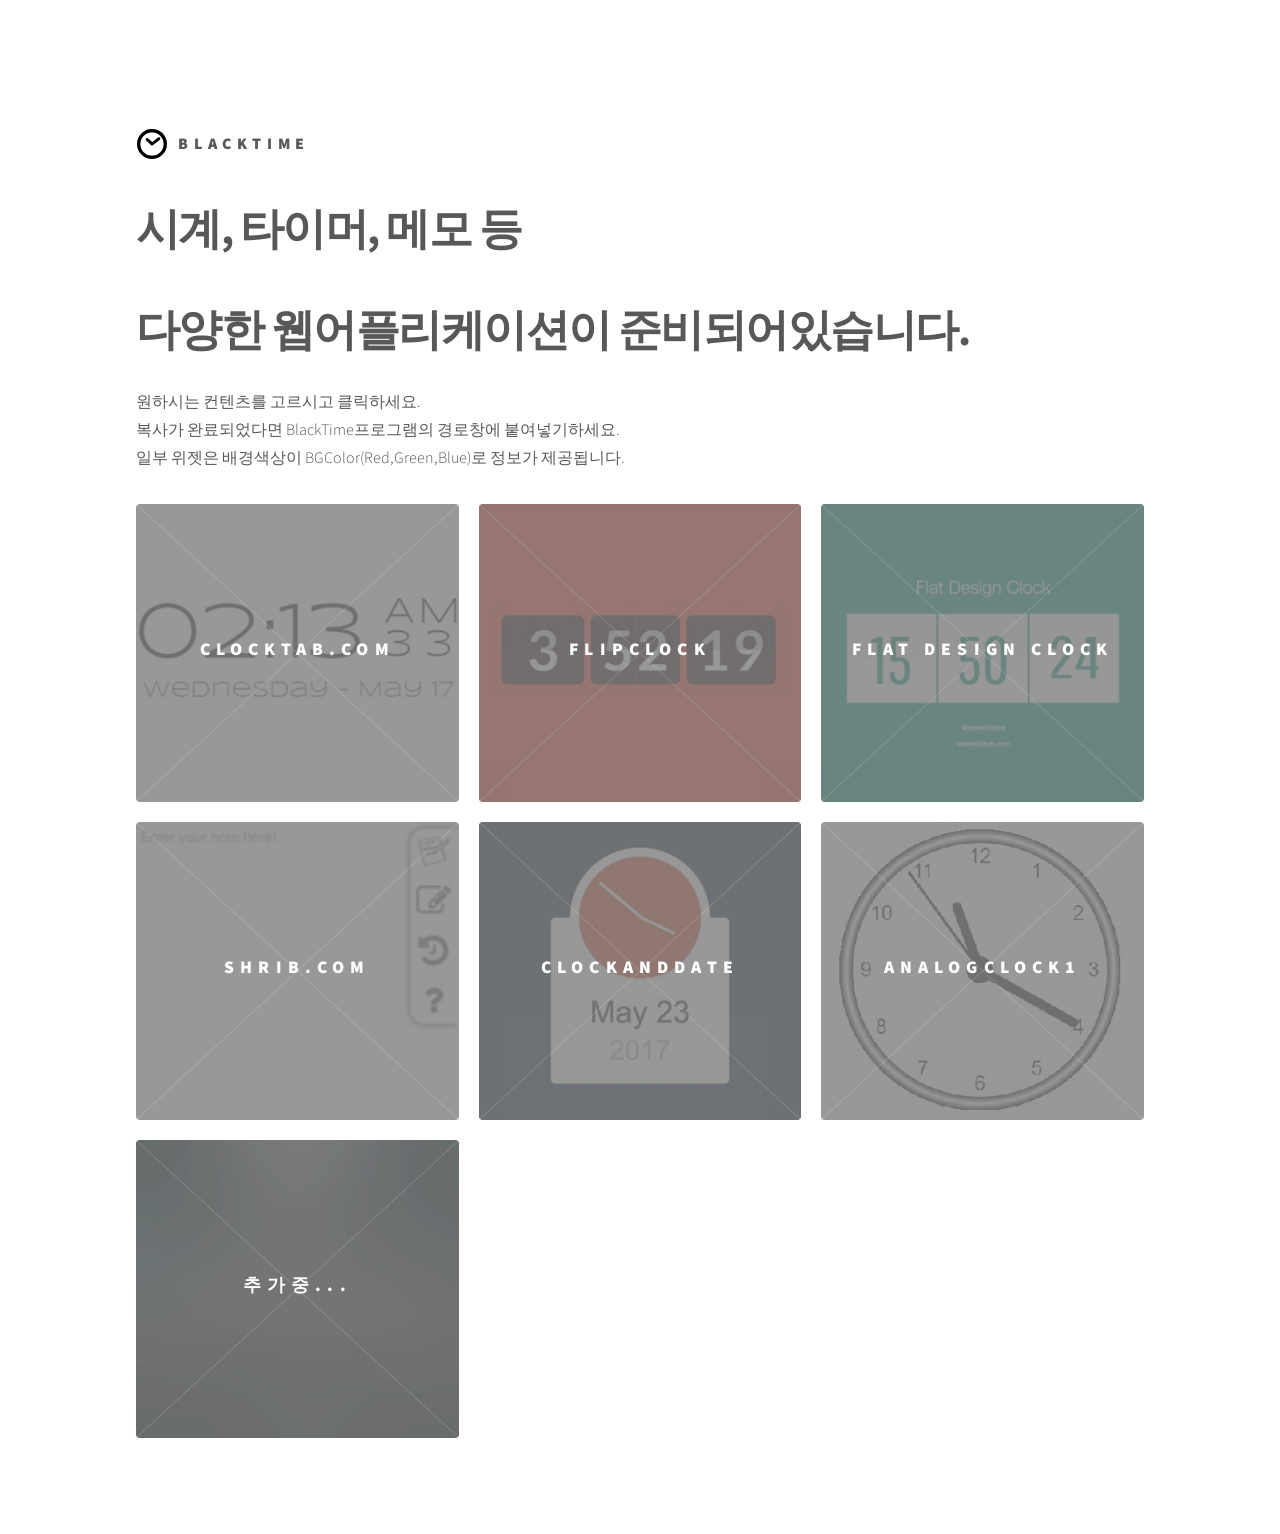
==== WebApps/index.html @ 2d9b59a6 "확장자 오류 수정" ====
﻿<!DOCTYPE HTML>

<!--

	Phantom by HTML5 UP

	html5up.net | @ajlkn

	Free for personal and commercial use under the CCA 3.0 license (html5up.net/license)

-->

<html>

	<head>

		<title>Phantom by HTML5 UP</title>

		<meta charset="utf-8" />
			 <link href="assets/css/toastr.css" rel="stylesheet">

		<meta name="viewport" content="width=device-width, initial-scale=1" />

		<!--[if lte IE 8]><script src="assets/js/ie/html5shiv.js"></script><![endif]-->

		<link rel="stylesheet" href="assets/css/main.css" />

		<!--[if lte IE 9]><link rel="stylesheet" href="assets/css/ie9.css" /><![endif]-->

		<!--[if lte IE 8]><link rel="stylesheet" href="assets/css/ie8.css" /><![endif]-->

	</head>

	<body>

		<!-- Wrapper -->

			<div id="wrapper">



				<!-- Header -->

					<header id="header">

						<div class="inner">



							<!-- Logo -->

								<a href="../index.html" class="logo">

									<span class="symbol"><img src="images/logo.svg" alt="" /></span><span class="title">BlackTime</span>

								</a>

						</div>

					</header>



				<!-- Main -->

					<div id="main">

						<div class="inner">

							<header>

								<h1>시계, 타이머, 메모 등 </h1>
								<h1>다양한 웹어플리케이션이 준비되어있습니다.</h1>

								<p>원하시는 컨텐츠를 고르시고 클릭하세요.<br>복사가 완료되었다면 BlackTime프로그램의 경로창에 붙여넣기하세요.<br>일부 위젯은 배경색상이 BGColor(Red,Green,Blue)로 정보가 제공됩니다.</p>

							</header>

							<section class="tiles">

								<article class="style1" onclick="showshow('http://clocktab.com')">
									<span class="image">
										<img src="images/clocktab.jpg" alt="" />
									</span>
									<a>
										<h2>Clocktab.com</h2>
										<div class="content">
											<p>HTML5로 만들어진 시계입니다.<br>다양한 디자인의 시계가 있습니다.</p>
										</div>
									</a>
								</article>

								<article class="style1" onclick="showshow('http://blacktime-jhpsoft.github.io/WebApps/widgets/flip-clock-with-css-javascript/index.html')">
									<span class="image">
										<img src="images/flip-clock-with-css-javascript.JPG" alt="" />
									</span>
									<a>
										<h2>FlipClock</h2>
										<div class="content">
											<p>FlipClock입니다.<br>BGColor(245,81,64)</p>
										</div>
									</a>
								</article>

								<article class="style1" onclick="showshow('http://blacktime-jhpsoft.github.io/WebApps/widgets/flat-clock/index.html')">
									<span class="image">
										<img src="images/flat-clock.JPG" alt="" />
									</span>
									<a>
										<h2>Flat Design Clock</h2>
										<div class="content">
											<p>FlatDesignClock입니다.<br>BGColor(22,160,134)</p>
										</div>
									</a>
								</article>

								<article class="style1" onclick="showshow('http://shrib.com')">
									<span class="image">
										<img src="images/shrib.jpg" alt="" />
									</span>
									<a>
										<h2>Shrib.com</h2>
										<div class="content">
											<p>메모장입니다.<br>메모를 다른사람과 공유할 수도 있습니다.</p>
										</div>
									</a>
								</article>

								<article class="style1" onclick="showshow('http://blacktime-jhpsoft.github.io/WebApps/widgets/flat-clock-and-date/index.html')">
									<span class="image">
										<img src="images/flat-clock-and-date.JPG" alt="" />
									</span>
									<a>
										<h2>ClockandDate</h2>
										<div class="content">
											<p>ClockandDate입니다.<br>BGColor(45,62,80)</p>
										</div>
									</a>
								</article>

			                    <article class="style1" onclick="showshow('http://blacktime-jhpsoft.github.io/WebApps/widgets/analog1/index.html')">
									<span class="image">
										<img src="images/analog1.jpg" alt="" />
									</span>
									<a>
										<h2>AnalogClock1</h2>
										<div class="content">
											<p>AnalogClock입니다.<br>BGColor(255,0,255)</p>
										</div>
									</a>
								</article>
								
								
								<article class="style1">
									<span class="image">
										<img src="images/pic03.jpg" alt="" />
									</span>
									<a>
										<h2>추가중...</h2>
										<div class="content">
											<p>URL 복사 기능 추가 완료. 사이트 확인 후 추가중입니다.</p>
										</div>
									</a>
								</article>

							</section>

						</div>

					</div>



				<!-- Footer -->

					<footer id="footer" style="display:none;">

						<div class="inner">

							<section>

								<h2>Get in touch</h2>

								<form method="post" action="#">

									<div class="field half first">

										<input type="text" name="name" id="name" placeholder="Name" />

									</div>

									<div class="field half">

										<input type="email" name="email" id="email" placeholder="Email" />

									</div>

									<div class="field">

										<textarea name="message" id="message" placeholder="Message"></textarea>

									</div>

									<ul class="actions">

										<li><input type="submit" value="Send" class="special" /></li>

									</ul>

								</form>

							</section>

							<section>

								<h2>Follow</h2>

								<ul class="icons">

									<li><a href="#" class="icon style2 fa-twitter"><span class="label">Twitter</span></a></li>

									<li><a href="#" class="icon style2 fa-facebook"><span class="label">Facebook</span></a></li>

									<li><a href="#" class="icon style2 fa-instagram"><span class="label">Instagram</span></a></li>

									<li><a href="#" class="icon style2 fa-dribbble"><span class="label">Dribbble</span></a></li>

									<li><a href="#" class="icon style2 fa-github"><span class="label">GitHub</span></a></li>

									<li><a href="#" class="icon style2 fa-500px"><span class="label">500px</span></a></li>

									<li><a href="#" class="icon style2 fa-phone"><span class="label">Phone</span></a></li>

									<li><a href="#" class="icon style2 fa-envelope-o"><span class="label">Email</span></a></li>

								</ul>

							</section>

							<ul class="copyright">

								<li>&copy; Untitled. All rights reserved</li><li>Design: <a href="http://html5up.net">HTML5 UP</a></li>

							</ul>

						</div>

					</footer>



			</div>



		<!-- Scripts -->

			<script src="assets/js/jquery.min.js"></script>

			<script src="assets/js/skel.min.js"></script>

			<script src="assets/js/util.js"></script>

			<!--[if lte IE 8]><script src="assets/js/ie/respond.min.js"></script><![endif]-->

			<script src="assets/js/main.js"></script>
			<script src="assets/js/toastr.js"></script>
			<script src="assets/js/clipboard.min.js"></script>

<script type="text/javascript">

		function showshow(str){ 
		 toastr.options = {
		"closeButton": false,
		"debug": false,
		"newestOnTop": false,
		"progressBar": false,
		"positionClass": "toast-top-right",
		"preventDuplicates": false,
		"onclick": null,
		"showDuration": "300",
		"hideDuration": "1000",
		"timeOut": "5000",
		"extendedTimeOut": "1000",
		"showEasing": "swing",
		"hideEasing": "linear",
		"showMethod": "fadeIn",
		"hideMethod": "fadeOut"
		 };
		if(Clipboard.isSupported())
		{
            new Clipboard('.style1', {
                  text: function() {
                    return str;
                  }
                });
		    toastr.success("BlackTime의 '경로'에 붙여넣기 하세요.", "링크주소 복사완료");
		
		}
		else
		prompt("자동복사를 지원하지 않는 브라우저입니다. Ctrl+C를 눌러 복사하세요.", str);
		 }

</script>
			




	</body>

</html>
---- WebApps/assets/css/main.css ----
@import url(font-awesome.min.css);
@import url("https://fonts.googleapis.com/css?family=Source+Sans+Pro:300,700,900");

/*
	Phantom by HTML5 UP
	html5up.net | @ajlkn
	Free for personal and commercial use under the CCA 3.0 license (html5up.net/license)
*/

/* Reset */

	html, body, div, span, applet, object, iframe, h1, h2, h3, h4, h5, h6, p, blockquote, pre, a, abbr, acronym, address, big, cite, code, del, dfn, em, img, ins, kbd, q, s, samp, small, strike, strong, sub, sup, tt, var, b, u, i, center, dl, dt, dd, ol, ul, li, fieldset, form, label, legend, table, caption, tbody, tfoot, thead, tr, th, td, article, aside, canvas, details, embed, figure, figcaption, footer, header, hgroup, menu, nav, output, ruby, section, summary, time, mark, audio, video {
		margin: 0;
		padding: 0;
		border: 0;
		font-size: 100%;
		font: inherit;
		vertical-align: baseline;
	}

	article, aside, details, figcaption, figure, footer, header, hgroup, menu, nav, section {
		display: block;
	}

	body {
		line-height: 1;
	}

	ol, ul {
		list-style: none;
	}

	blockquote, q {
		quotes: none;
	}

	blockquote:before, blockquote:after, q:before, q:after {
		content: '';
		content: none;
	}

	table {
		border-collapse: collapse;
		border-spacing: 0;
	}

	body {
		-webkit-text-size-adjust: none;
	}

/* Box Model */

	*, *:before, *:after {
		-moz-box-sizing: border-box;
		-webkit-box-sizing: border-box;
		box-sizing: border-box;
	}

/* Grid */

	.row {
		border-bottom: solid 1px transparent;
		-moz-box-sizing: border-box;
		-webkit-box-sizing: border-box;
		box-sizing: border-box;
	}

	.row > * {
		float: left;
		-moz-box-sizing: border-box;
		-webkit-box-sizing: border-box;
		box-sizing: border-box;
	}

	.row:after, .row:before {
		content: '';
		display: block;
		clear: both;
		height: 0;
	}

	.row.uniform > * > :first-child {
		margin-top: 0;
	}

	.row.uniform > * > :last-child {
		margin-bottom: 0;
	}

	.row.\30 \25 > * {
		padding: 0 0 0 0em;
	}

	.row.\30 \25 {
		margin: 0 0 -1px 0em;
	}

	.row.uniform.\30 \25 > * {
		padding: 0em 0 0 0em;
	}

	.row.uniform.\30 \25 {
		margin: 0em 0 -1px 0em;
	}

	.row > * {
		padding: 0 0 0 2em;
	}

	.row {
		margin: 0 0 -1px -2em;
	}

	.row.uniform > * {
		padding: 2em 0 0 2em;
	}

	.row.uniform {
		margin: -2em 0 -1px -2em;
	}

	.row.\32 00\25 > * {
		padding: 0 0 0 4em;
	}

	.row.\32 00\25 {
		margin: 0 0 -1px -4em;
	}

	.row.uniform.\32 00\25 > * {
		padding: 4em 0 0 4em;
	}

	.row.uniform.\32 00\25 {
		margin: -4em 0 -1px -4em;
	}

	.row.\31 50\25 > * {
		padding: 0 0 0 3em;
	}

	.row.\31 50\25 {
		margin: 0 0 -1px -3em;
	}

	.row.uniform.\31 50\25 > * {
		padding: 3em 0 0 3em;
	}

	.row.uniform.\31 50\25 {
		margin: -3em 0 -1px -3em;
	}

	.row.\35 0\25 > * {
		padding: 0 0 0 1em;
	}

	.row.\35 0\25 {
		margin: 0 0 -1px -1em;
	}

	.row.uniform.\35 0\25 > * {
		padding: 1em 0 0 1em;
	}

	.row.uniform.\35 0\25 {
		margin: -1em 0 -1px -1em;
	}

	.row.\32 5\25 > * {
		padding: 0 0 0 0.5em;
	}

	.row.\32 5\25 {
		margin: 0 0 -1px -0.5em;
	}

	.row.uniform.\32 5\25 > * {
		padding: 0.5em 0 0 0.5em;
	}

	.row.uniform.\32 5\25 {
		margin: -0.5em 0 -1px -0.5em;
	}

	.\31 2u, .\31 2u\24 {
		width: 100%;
		clear: none;
		margin-left: 0;
	}

	.\31 1u, .\31 1u\24 {
		width: 91.6666666667%;
		clear: none;
		margin-left: 0;
	}

	.\31 0u, .\31 0u\24 {
		width: 83.3333333333%;
		clear: none;
		margin-left: 0;
	}

	.\39 u, .\39 u\24 {
		width: 75%;
		clear: none;
		margin-left: 0;
	}

	.\38 u, .\38 u\24 {
		width: 66.6666666667%;
		clear: none;
		margin-left: 0;
	}

	.\37 u, .\37 u\24 {
		width: 58.3333333333%;
		clear: none;
		margin-left: 0;
	}

	.\36 u, .\36 u\24 {
		width: 50%;
		clear: none;
		margin-left: 0;
	}

	.\35 u, .\35 u\24 {
		width: 41.6666666667%;
		clear: none;
		margin-left: 0;
	}

	.\34 u, .\34 u\24 {
		width: 33.3333333333%;
		clear: none;
		margin-left: 0;
	}

	.\33 u, .\33 u\24 {
		width: 25%;
		clear: none;
		margin-left: 0;
	}

	.\32 u, .\32 u\24 {
		width: 16.6666666667%;
		clear: none;
		margin-left: 0;
	}

	.\31 u, .\31 u\24 {
		width: 8.3333333333%;
		clear: none;
		margin-left: 0;
	}

	.\31 2u\24 + *,
	.\31 1u\24 + *,
	.\31 0u\24 + *,
	.\39 u\24 + *,
	.\38 u\24 + *,
	.\37 u\24 + *,
	.\36 u\24 + *,
	.\35 u\24 + *,
	.\34 u\24 + *,
	.\33 u\24 + *,
	.\32 u\24 + *,
	.\31 u\24 + * {
		clear: left;
	}

	.\-11u {
		margin-left: 91.66667%;
	}

	.\-10u {
		margin-left: 83.33333%;
	}

	.\-9u {
		margin-left: 75%;
	}

	.\-8u {
		margin-left: 66.66667%;
	}

	.\-7u {
		margin-left: 58.33333%;
	}

	.\-6u {
		margin-left: 50%;
	}

	.\-5u {
		margin-left: 41.66667%;
	}

	.\-4u {
		margin-left: 33.33333%;
	}

	.\-3u {
		margin-left: 25%;
	}

	.\-2u {
		margin-left: 16.66667%;
	}

	.\-1u {
		margin-left: 8.33333%;
	}

	@media screen and (max-width: 1680px) {

		.row > * {
			padding: 0 0 0 2em;
		}

		.row {
			margin: 0 0 -1px -2em;
		}

		.row.uniform > * {
			padding: 2em 0 0 2em;
		}

		.row.uniform {
			margin: -2em 0 -1px -2em;
		}

		.row.\32 00\25 > * {
			padding: 0 0 0 4em;
		}

		.row.\32 00\25 {
			margin: 0 0 -1px -4em;
		}

		.row.uniform.\32 00\25 > * {
			padding: 4em 0 0 4em;
		}

		.row.uniform.\32 00\25 {
			margin: -4em 0 -1px -4em;
		}

		.row.\31 50\25 > * {
			padding: 0 0 0 3em;
		}

		.row.\31 50\25 {
			margin: 0 0 -1px -3em;
		}

		.row.uniform.\31 50\25 > * {
			padding: 3em 0 0 3em;
		}

		.row.uniform.\31 50\25 {
			margin: -3em 0 -1px -3em;
		}

		.row.\35 0\25 > * {
			padding: 0 0 0 1em;
		}

		.row.\35 0\25 {
			margin: 0 0 -1px -1em;
		}

		.row.uniform.\35 0\25 > * {
			padding: 1em 0 0 1em;
		}

		.row.uniform.\35 0\25 {
			margin: -1em 0 -1px -1em;
		}

		.row.\32 5\25 > * {
			padding: 0 0 0 0.5em;
		}

		.row.\32 5\25 {
			margin: 0 0 -1px -0.5em;
		}

		.row.uniform.\32 5\25 > * {
			padding: 0.5em 0 0 0.5em;
		}

		.row.uniform.\32 5\25 {
			margin: -0.5em 0 -1px -0.5em;
		}

		.\31 2u\28xlarge\29, .\31 2u\24\28xlarge\29 {
			width: 100%;
			clear: none;
			margin-left: 0;
		}

		.\31 1u\28xlarge\29, .\31 1u\24\28xlarge\29 {
			width: 91.6666666667%;
			clear: none;
			margin-left: 0;
		}

		.\31 0u\28xlarge\29, .\31 0u\24\28xlarge\29 {
			width: 83.3333333333%;
			clear: none;
			margin-left: 0;
		}

		.\39 u\28xlarge\29, .\39 u\24\28xlarge\29 {
			width: 75%;
			clear: none;
			margin-left: 0;
		}

		.\38 u\28xlarge\29, .\38 u\24\28xlarge\29 {
			width: 66.6666666667%;
			clear: none;
			margin-left: 0;
		}

		.\37 u\28xlarge\29, .\37 u\24\28xlarge\29 {
			width: 58.3333333333%;
			clear: none;
			margin-left: 0;
		}

		.\36 u\28xlarge\29, .\36 u\24\28xlarge\29 {
			width: 50%;
			clear: none;
			margin-left: 0;
		}

		.\35 u\28xlarge\29, .\35 u\24\28xlarge\29 {
			width: 41.6666666667%;
			clear: none;
			margin-left: 0;
		}

		.\34 u\28xlarge\29, .\34 u\24\28xlarge\29 {
			width: 33.3333333333%;
			clear: none;
			margin-left: 0;
		}

		.\33 u\28xlarge\29, .\33 u\24\28xlarge\29 {
			width: 25%;
			clear: none;
			margin-left: 0;
		}

		.\32 u\28xlarge\29, .\32 u\24\28xlarge\29 {
			width: 16.6666666667%;
			clear: none;
			margin-left: 0;
		}

		.\31 u\28xlarge\29, .\31 u\24\28xlarge\29 {
			width: 8.3333333333%;
			clear: none;
			margin-left: 0;
		}

		.\31 2u\24\28xlarge\29 + *,
		.\31 1u\24\28xlarge\29 + *,
		.\31 0u\24\28xlarge\29 + *,
		.\39 u\24\28xlarge\29 + *,
		.\38 u\24\28xlarge\29 + *,
		.\37 u\24\28xlarge\29 + *,
		.\36 u\24\28xlarge\29 + *,
		.\35 u\24\28xlarge\29 + *,
		.\34 u\24\28xlarge\29 + *,
		.\33 u\24\28xlarge\29 + *,
		.\32 u\24\28xlarge\29 + *,
		.\31 u\24\28xlarge\29 + * {
			clear: left;
		}

		.\-11u\28xlarge\29 {
			margin-left: 91.66667%;
		}

		.\-10u\28xlarge\29 {
			margin-left: 83.33333%;
		}

		.\-9u\28xlarge\29 {
			margin-left: 75%;
		}

		.\-8u\28xlarge\29 {
			margin-left: 66.66667%;
		}

		.\-7u\28xlarge\29 {
			margin-left: 58.33333%;
		}

		.\-6u\28xlarge\29 {
			margin-left: 50%;
		}

		.\-5u\28xlarge\29 {
			margin-left: 41.66667%;
		}

		.\-4u\28xlarge\29 {
			margin-left: 33.33333%;
		}

		.\-3u\28xlarge\29 {
			margin-left: 25%;
		}

		.\-2u\28xlarge\29 {
			margin-left: 16.66667%;
		}

		.\-1u\28xlarge\29 {
			margin-left: 8.33333%;
		}

	}

	@media screen and (max-width: 1280px) {

		.row > * {
			padding: 0 0 0 2em;
		}

		.row {
			margin: 0 0 -1px -2em;
		}

		.row.uniform > * {
			padding: 2em 0 0 2em;
		}

		.row.uniform {
			margin: -2em 0 -1px -2em;
		}

		.row.\32 00\25 > * {
			padding: 0 0 0 4em;
		}

		.row.\32 00\25 {
			margin: 0 0 -1px -4em;
		}

		.row.uniform.\32 00\25 > * {
			padding: 4em 0 0 4em;
		}

		.row.uniform.\32 00\25 {
			margin: -4em 0 -1px -4em;
		}

		.row.\31 50\25 > * {
			padding: 0 0 0 3em;
		}

		.row.\31 50\25 {
			margin: 0 0 -1px -3em;
		}

		.row.uniform.\31 50\25 > * {
			padding: 3em 0 0 3em;
		}

		.row.uniform.\31 50\25 {
			margin: -3em 0 -1px -3em;
		}

		.row.\35 0\25 > * {
			padding: 0 0 0 1em;
		}

		.row.\35 0\25 {
			margin: 0 0 -1px -1em;
		}

		.row.uniform.\35 0\25 > * {
			padding: 1em 0 0 1em;
		}

		.row.uniform.\35 0\25 {
			margin: -1em 0 -1px -1em;
		}

		.row.\32 5\25 > * {
			padding: 0 0 0 0.5em;
		}

		.row.\32 5\25 {
			margin: 0 0 -1px -0.5em;
		}

		.row.uniform.\32 5\25 > * {
			padding: 0.5em 0 0 0.5em;
		}

		.row.uniform.\32 5\25 {
			margin: -0.5em 0 -1px -0.5em;
		}

		.\31 2u\28large\29, .\31 2u\24\28large\29 {
			width: 100%;
			clear: none;
			margin-left: 0;
		}

		.\31 1u\28large\29, .\31 1u\24\28large\29 {
			width: 91.6666666667%;
			clear: none;
			margin-left: 0;
		}

		.\31 0u\28large\29, .\31 0u\24\28large\29 {
			width: 83.3333333333%;
			clear: none;
			margin-left: 0;
		}

		.\39 u\28large\29, .\39 u\24\28large\29 {
			width: 75%;
			clear: none;
			margin-left: 0;
		}

		.\38 u\28large\29, .\38 u\24\28large\29 {
			width: 66.6666666667%;
			clear: none;
			margin-left: 0;
		}

		.\37 u\28large\29, .\37 u\24\28large\29 {
			width: 58.3333333333%;
			clear: none;
			margin-left: 0;
		}

		.\36 u\28large\29, .\36 u\24\28large\29 {
			width: 50%;
			clear: none;
			margin-left: 0;
		}

		.\35 u\28large\29, .\35 u\24\28large\29 {
			width: 41.6666666667%;
			clear: none;
			margin-left: 0;
		}

		.\34 u\28large\29, .\34 u\24\28large\29 {
			width: 33.3333333333%;
			clear: none;
			margin-left: 0;
		}

		.\33 u\28large\29, .\33 u\24\28large\29 {
			width: 25%;
			clear: none;
			margin-left: 0;
		}

		.\32 u\28large\29, .\32 u\24\28large\29 {
			width: 16.6666666667%;
			clear: none;
			margin-left: 0;
		}

		.\31 u\28large\29, .\31 u\24\28large\29 {
			width: 8.3333333333%;
			clear: none;
			margin-left: 0;
		}

		.\31 2u\24\28large\29 + *,
		.\31 1u\24\28large\29 + *,
		.\31 0u\24\28large\29 + *,
		.\39 u\24\28large\29 + *,
		.\38 u\24\28large\29 + *,
		.\37 u\24\28large\29 + *,
		.\36 u\24\28large\29 + *,
		.\35 u\24\28large\29 + *,
		.\34 u\24\28large\29 + *,
		.\33 u\24\28large\29 + *,
		.\32 u\24\28large\29 + *,
		.\31 u\24\28large\29 + * {
			clear: left;
		}

		.\-11u\28large\29 {
			margin-left: 91.66667%;
		}

		.\-10u\28large\29 {
			margin-left: 83.33333%;
		}

		.\-9u\28large\29 {
			margin-left: 75%;
		}

		.\-8u\28large\29 {
			margin-left: 66.66667%;
		}

		.\-7u\28large\29 {
			margin-left: 58.33333%;
		}

		.\-6u\28large\29 {
			margin-left: 50%;
		}

		.\-5u\28large\29 {
			margin-left: 41.66667%;
		}

		.\-4u\28large\29 {
			margin-left: 33.33333%;
		}

		.\-3u\28large\29 {
			margin-left: 25%;
		}

		.\-2u\28large\29 {
			margin-left: 16.66667%;
		}

		.\-1u\28large\29 {
			margin-left: 8.33333%;
		}

	}

	@media screen and (max-width: 980px) {

		.row > * {
			padding: 0 0 0 1.5em;
		}

		.row {
			margin: 0 0 -1px -1.5em;
		}

		.row.uniform > * {
			padding: 1.5em 0 0 1.5em;
		}

		.row.uniform {
			margin: -1.5em 0 -1px -1.5em;
		}

		.row.\32 00\25 > * {
			padding: 0 0 0 3em;
		}

		.row.\32 00\25 {
			margin: 0 0 -1px -3em;
		}

		.row.uniform.\32 00\25 > * {
			padding: 3em 0 0 3em;
		}

		.row.uniform.\32 00\25 {
			margin: -3em 0 -1px -3em;
		}

		.row.\31 50\25 > * {
			padding: 0 0 0 2.25em;
		}

		.row.\31 50\25 {
			margin: 0 0 -1px -2.25em;
		}

		.row.uniform.\31 50\25 > * {
			padding: 2.25em 0 0 2.25em;
		}

		.row.uniform.\31 50\25 {
			margin: -2.25em 0 -1px -2.25em;
		}

		.row.\35 0\25 > * {
			padding: 0 0 0 0.75em;
		}

		.row.\35 0\25 {
			margin: 0 0 -1px -0.75em;
		}

		.row.uniform.\35 0\25 > * {
			padding: 0.75em 0 0 0.75em;
		}

		.row.uniform.\35 0\25 {
			margin: -0.75em 0 -1px -0.75em;
		}

		.row.\32 5\25 > * {
			padding: 0 0 0 0.375em;
		}

		.row.\32 5\25 {
			margin: 0 0 -1px -0.375em;
		}

		.row.uniform.\32 5\25 > * {
			padding: 0.375em 0 0 0.375em;
		}

		.row.uniform.\32 5\25 {
			margin: -0.375em 0 -1px -0.375em;
		}

		.\31 2u\28medium\29, .\31 2u\24\28medium\29 {
			width: 100%;
			clear: none;
			margin-left: 0;
		}

		.\31 1u\28medium\29, .\31 1u\24\28medium\29 {
			width: 91.6666666667%;
			clear: none;
			margin-left: 0;
		}

		.\31 0u\28medium\29, .\31 0u\24\28medium\29 {
			width: 83.3333333333%;
			clear: none;
			margin-left: 0;
		}

		.\39 u\28medium\29, .\39 u\24\28medium\29 {
			width: 75%;
			clear: none;
			margin-left: 0;
		}

		.\38 u\28medium\29, .\38 u\24\28medium\29 {
			width: 66.6666666667%;
			clear: none;
			margin-left: 0;
		}

		.\37 u\28medium\29, .\37 u\24\28medium\29 {
			width: 58.3333333333%;
			clear: none;
			margin-left: 0;
		}

		.\36 u\28medium\29, .\36 u\24\28medium\29 {
			width: 50%;
			clear: none;
			margin-left: 0;
		}

		.\35 u\28medium\29, .\35 u\24\28medium\29 {
			width: 41.6666666667%;
			clear: none;
			margin-left: 0;
		}

		.\34 u\28medium\29, .\34 u\24\28medium\29 {
			width: 33.3333333333%;
			clear: none;
			margin-left: 0;
		}

		.\33 u\28medium\29, .\33 u\24\28medium\29 {
			width: 25%;
			clear: none;
			margin-left: 0;
		}

		.\32 u\28medium\29, .\32 u\24\28medium\29 {
			width: 16.6666666667%;
			clear: none;
			margin-left: 0;
		}

		.\31 u\28medium\29, .\31 u\24\28medium\29 {
			width: 8.3333333333%;
			clear: none;
			margin-left: 0;
		}

		.\31 2u\24\28medium\29 + *,
		.\31 1u\24\28medium\29 + *,
		.\31 0u\24\28medium\29 + *,
		.\39 u\24\28medium\29 + *,
		.\38 u\24\28medium\29 + *,
		.\37 u\24\28medium\29 + *,
		.\36 u\24\28medium\29 + *,
		.\35 u\24\28medium\29 + *,
		.\34 u\24\28medium\29 + *,
		.\33 u\24\28medium\29 + *,
		.\32 u\24\28medium\29 + *,
		.\31 u\24\28medium\29 + * {
			clear: left;
		}

		.\-11u\28medium\29 {
			margin-left: 91.66667%;
		}

		.\-10u\28medium\29 {
			margin-left: 83.33333%;
		}

		.\-9u\28medium\29 {
			margin-left: 75%;
		}

		.\-8u\28medium\29 {
			margin-left: 66.66667%;
		}

		.\-7u\28medium\29 {
			margin-left: 58.33333%;
		}

		.\-6u\28medium\29 {
			margin-left: 50%;
		}

		.\-5u\28medium\29 {
			margin-left: 41.66667%;
		}

		.\-4u\28medium\29 {
			margin-left: 33.33333%;
		}

		.\-3u\28medium\29 {
			margin-left: 25%;
		}

		.\-2u\28medium\29 {
			margin-left: 16.66667%;
		}

		.\-1u\28medium\29 {
			margin-left: 8.33333%;
		}

	}

	@media screen and (max-width: 736px) {

		.row > * {
			padding: 0 0 0 1em;
		}

		.row {
			margin: 0 0 -1px -1em;
		}

		.row.uniform > * {
			padding: 1em 0 0 1em;
		}

		.row.uniform {
			margin: -1em 0 -1px -1em;
		}

		.row.\32 00\25 > * {
			padding: 0 0 0 2em;
		}

		.row.\32 00\25 {
			margin: 0 0 -1px -2em;
		}

		.row.uniform.\32 00\25 > * {
			padding: 2em 0 0 2em;
		}

		.row.uniform.\32 00\25 {
			margin: -2em 0 -1px -2em;
		}

		.row.\31 50\25 > * {
			padding: 0 0 0 1.5em;
		}

		.row.\31 50\25 {
			margin: 0 0 -1px -1.5em;
		}

		.row.uniform.\31 50\25 > * {
			padding: 1.5em 0 0 1.5em;
		}

		.row.uniform.\31 50\25 {
			margin: -1.5em 0 -1px -1.5em;
		}

		.row.\35 0\25 > * {
			padding: 0 0 0 0.5em;
		}

		.row.\35 0\25 {
			margin: 0 0 -1px -0.5em;
		}

		.row.uniform.\35 0\25 > * {
			padding: 0.5em 0 0 0.5em;
		}

		.row.uniform.\35 0\25 {
			margin: -0.5em 0 -1px -0.5em;
		}

		.row.\32 5\25 > * {
			padding: 0 0 0 0.25em;
		}

		.row.\32 5\25 {
			margin: 0 0 -1px -0.25em;
		}

		.row.uniform.\32 5\25 > * {
			padding: 0.25em 0 0 0.25em;
		}

		.row.uniform.\32 5\25 {
			margin: -0.25em 0 -1px -0.25em;
		}

		.\31 2u\28small\29, .\31 2u\24\28small\29 {
			width: 100%;
			clear: none;
			margin-left: 0;
		}

		.\31 1u\28small\29, .\31 1u\24\28small\29 {
			width: 91.6666666667%;
			clear: none;
			margin-left: 0;
		}

		.\31 0u\28small\29, .\31 0u\24\28small\29 {
			width: 83.3333333333%;
			clear: none;
			margin-left: 0;
		}

		.\39 u\28small\29, .\39 u\24\28small\29 {
			width: 75%;
			clear: none;
			margin-left: 0;
		}

		.\38 u\28small\29, .\38 u\24\28small\29 {
			width: 66.6666666667%;
			clear: none;
			margin-left: 0;
		}

		.\37 u\28small\29, .\37 u\24\28small\29 {
			width: 58.3333333333%;
			clear: none;
			margin-left: 0;
		}

		.\36 u\28small\29, .\36 u\24\28small\29 {
			width: 50%;
			clear: none;
			margin-left: 0;
		}

		.\35 u\28small\29, .\35 u\24\28small\29 {
			width: 41.6666666667%;
			clear: none;
			margin-left: 0;
		}

		.\34 u\28small\29, .\34 u\24\28small\29 {
			width: 33.3333333333%;
			clear: none;
			margin-left: 0;
		}

		.\33 u\28small\29, .\33 u\24\28small\29 {
			width: 25%;
			clear: none;
			margin-left: 0;
		}

		.\32 u\28small\29, .\32 u\24\28small\29 {
			width: 16.6666666667%;
			clear: none;
			margin-left: 0;
		}

		.\31 u\28small\29, .\31 u\24\28small\29 {
			width: 8.3333333333%;
			clear: none;
			margin-left: 0;
		}

		.\31 2u\24\28small\29 + *,
		.\31 1u\24\28small\29 + *,
		.\31 0u\24\28small\29 + *,
		.\39 u\24\28small\29 + *,
		.\38 u\24\28small\29 + *,
		.\37 u\24\28small\29 + *,
		.\36 u\24\28small\29 + *,
		.\35 u\24\28small\29 + *,
		.\34 u\24\28small\29 + *,
		.\33 u\24\28small\29 + *,
		.\32 u\24\28small\29 + *,
		.\31 u\24\28small\29 + * {
			clear: left;
		}

		.\-11u\28small\29 {
			margin-left: 91.66667%;
		}

		.\-10u\28small\29 {
			margin-left: 83.33333%;
		}

		.\-9u\28small\29 {
			margin-left: 75%;
		}

		.\-8u\28small\29 {
			margin-left: 66.66667%;
		}

		.\-7u\28small\29 {
			margin-left: 58.33333%;
		}

		.\-6u\28small\29 {
			margin-left: 50%;
		}

		.\-5u\28small\29 {
			margin-left: 41.66667%;
		}

		.\-4u\28small\29 {
			margin-left: 33.33333%;
		}

		.\-3u\28small\29 {
			margin-left: 25%;
		}

		.\-2u\28small\29 {
			margin-left: 16.66667%;
		}

		.\-1u\28small\29 {
			margin-left: 8.33333%;
		}

	}

	@media screen and (max-width: 480px) {

		.row > * {
			padding: 0 0 0 1em;
		}

		.row {
			margin: 0 0 -1px -1em;
		}

		.row.uniform > * {
			padding: 1em 0 0 1em;
		}

		.row.uniform {
			margin: -1em 0 -1px -1em;
		}

		.row.\32 00\25 > * {
			padding: 0 0 0 2em;
		}

		.row.\32 00\25 {
			margin: 0 0 -1px -2em;
		}

		.row.uniform.\32 00\25 > * {
			padding: 2em 0 0 2em;
		}

		.row.uniform.\32 00\25 {
			margin: -2em 0 -1px -2em;
		}

		.row.\31 50\25 > * {
			padding: 0 0 0 1.5em;
		}

		.row.\31 50\25 {
			margin: 0 0 -1px -1.5em;
		}

		.row.uniform.\31 50\25 > * {
			padding: 1.5em 0 0 1.5em;
		}

		.row.uniform.\31 50\25 {
			margin: -1.5em 0 -1px -1.5em;
		}

		.row.\35 0\25 > * {
			padding: 0 0 0 0.5em;
		}

		.row.\35 0\25 {
			margin: 0 0 -1px -0.5em;
		}

		.row.uniform.\35 0\25 > * {
			padding: 0.5em 0 0 0.5em;
		}

		.row.uniform.\35 0\25 {
			margin: -0.5em 0 -1px -0.5em;
		}

		.row.\32 5\25 > * {
			padding: 0 0 0 0.25em;
		}

		.row.\32 5\25 {
			margin: 0 0 -1px -0.25em;
		}

		.row.uniform.\32 5\25 > * {
			padding: 0.25em 0 0 0.25em;
		}

		.row.uniform.\32 5\25 {
			margin: -0.25em 0 -1px -0.25em;
		}

		.\31 2u\28xsmall\29, .\31 2u\24\28xsmall\29 {
			width: 100%;
			clear: none;
			margin-left: 0;
		}

		.\31 1u\28xsmall\29, .\31 1u\24\28xsmall\29 {
			width: 91.6666666667%;
			clear: none;
			margin-left: 0;
		}

		.\31 0u\28xsmall\29, .\31 0u\24\28xsmall\29 {
			width: 83.3333333333%;
			clear: none;
			margin-left: 0;
		}

		.\39 u\28xsmall\29, .\39 u\24\28xsmall\29 {
			width: 75%;
			clear: none;
			margin-left: 0;
		}

		.\38 u\28xsmall\29, .\38 u\24\28xsmall\29 {
			width: 66.6666666667%;
			clear: none;
			margin-left: 0;
		}

		.\37 u\28xsmall\29, .\37 u\24\28xsmall\29 {
			width: 58.3333333333%;
			clear: none;
			margin-left: 0;
		}

		.\36 u\28xsmall\29, .\36 u\24\28xsmall\29 {
			width: 50%;
			clear: none;
			margin-left: 0;
		}

		.\35 u\28xsmall\29, .\35 u\24\28xsmall\29 {
			width: 41.6666666667%;
			clear: none;
			margin-left: 0;
		}

		.\34 u\28xsmall\29, .\34 u\24\28xsmall\29 {
			width: 33.3333333333%;
			clear: none;
			margin-left: 0;
		}

		.\33 u\28xsmall\29, .\33 u\24\28xsmall\29 {
			width: 25%;
			clear: none;
			margin-left: 0;
		}

		.\32 u\28xsmall\29, .\32 u\24\28xsmall\29 {
			width: 16.6666666667%;
			clear: none;
			margin-left: 0;
		}

		.\31 u\28xsmall\29, .\31 u\24\28xsmall\29 {
			width: 8.3333333333%;
			clear: none;
			margin-left: 0;
		}

		.\31 2u\24\28xsmall\29 + *,
		.\31 1u\24\28xsmall\29 + *,
		.\31 0u\24\28xsmall\29 + *,
		.\39 u\24\28xsmall\29 + *,
		.\38 u\24\28xsmall\29 + *,
		.\37 u\24\28xsmall\29 + *,
		.\36 u\24\28xsmall\29 + *,
		.\35 u\24\28xsmall\29 + *,
		.\34 u\24\28xsmall\29 + *,
		.\33 u\24\28xsmall\29 + *,
		.\32 u\24\28xsmall\29 + *,
		.\31 u\24\28xsmall\29 + * {
			clear: left;
		}

		.\-11u\28xsmall\29 {
			margin-left: 91.66667%;
		}

		.\-10u\28xsmall\29 {
			margin-left: 83.33333%;
		}

		.\-9u\28xsmall\29 {
			margin-left: 75%;
		}

		.\-8u\28xsmall\29 {
			margin-left: 66.66667%;
		}

		.\-7u\28xsmall\29 {
			margin-left: 58.33333%;
		}

		.\-6u\28xsmall\29 {
			margin-left: 50%;
		}

		.\-5u\28xsmall\29 {
			margin-left: 41.66667%;
		}

		.\-4u\28xsmall\29 {
			margin-left: 33.33333%;
		}

		.\-3u\28xsmall\29 {
			margin-left: 25%;
		}

		.\-2u\28xsmall\29 {
			margin-left: 16.66667%;
		}

		.\-1u\28xsmall\29 {
			margin-left: 8.33333%;
		}

	}

	@media screen and (max-width: 360px) {

		.row > * {
			padding: 0 0 0 1em;
		}

		.row {
			margin: 0 0 -1px -1em;
		}

		.row.uniform > * {
			padding: 1em 0 0 1em;
		}

		.row.uniform {
			margin: -1em 0 -1px -1em;
		}

		.row.\32 00\25 > * {
			padding: 0 0 0 2em;
		}

		.row.\32 00\25 {
			margin: 0 0 -1px -2em;
		}

		.row.uniform.\32 00\25 > * {
			padding: 2em 0 0 2em;
		}

		.row.uniform.\32 00\25 {
			margin: -2em 0 -1px -2em;
		}

		.row.\31 50\25 > * {
			padding: 0 0 0 1.5em;
		}

		.row.\31 50\25 {
			margin: 0 0 -1px -1.5em;
		}

		.row.uniform.\31 50\25 > * {
			padding: 1.5em 0 0 1.5em;
		}

		.row.uniform.\31 50\25 {
			margin: -1.5em 0 -1px -1.5em;
		}

		.row.\35 0\25 > * {
			padding: 0 0 0 0.5em;
		}

		.row.\35 0\25 {
			margin: 0 0 -1px -0.5em;
		}

		.row.uniform.\35 0\25 > * {
			padding: 0.5em 0 0 0.5em;
		}

		.row.uniform.\35 0\25 {
			margin: -0.5em 0 -1px -0.5em;
		}

		.row.\32 5\25 > * {
			padding: 0 0 0 0.25em;
		}

		.row.\32 5\25 {
			margin: 0 0 -1px -0.25em;
		}

		.row.uniform.\32 5\25 > * {
			padding: 0.25em 0 0 0.25em;
		}

		.row.uniform.\32 5\25 {
			margin: -0.25em 0 -1px -0.25em;
		}

		.\31 2u\28xxsmall\29, .\31 2u\24\28xxsmall\29 {
			width: 100%;
			clear: none;
			margin-left: 0;
		}

		.\31 1u\28xxsmall\29, .\31 1u\24\28xxsmall\29 {
			width: 91.6666666667%;
			clear: none;
			margin-left: 0;
		}

		.\31 0u\28xxsmall\29, .\31 0u\24\28xxsmall\29 {
			width: 83.3333333333%;
			clear: none;
			margin-left: 0;
		}

		.\39 u\28xxsmall\29, .\39 u\24\28xxsmall\29 {
			width: 75%;
			clear: none;
			margin-left: 0;
		}

		.\38 u\28xxsmall\29, .\38 u\24\28xxsmall\29 {
			width: 66.6666666667%;
			clear: none;
			margin-left: 0;
		}

		.\37 u\28xxsmall\29, .\37 u\24\28xxsmall\29 {
			width: 58.3333333333%;
			clear: none;
			margin-left: 0;
		}

		.\36 u\28xxsmall\29, .\36 u\24\28xxsmall\29 {
			width: 50%;
			clear: none;
			margin-left: 0;
		}

		.\35 u\28xxsmall\29, .\35 u\24\28xxsmall\29 {
			width: 41.6666666667%;
			clear: none;
			margin-left: 0;
		}

		.\34 u\28xxsmall\29, .\34 u\24\28xxsmall\29 {
			width: 33.3333333333%;
			clear: none;
			margin-left: 0;
		}

		.\33 u\28xxsmall\29, .\33 u\24\28xxsmall\29 {
			width: 25%;
			clear: none;
			margin-left: 0;
		}

		.\32 u\28xxsmall\29, .\32 u\24\28xxsmall\29 {
			width: 16.6666666667%;
			clear: none;
			margin-left: 0;
		}

		.\31 u\28xxsmall\29, .\31 u\24\28xxsmall\29 {
			width: 8.3333333333%;
			clear: none;
			margin-left: 0;
		}

		.\31 2u\24\28xxsmall\29 + *,
		.\31 1u\24\28xxsmall\29 + *,
		.\31 0u\24\28xxsmall\29 + *,
		.\39 u\24\28xxsmall\29 + *,
		.\38 u\24\28xxsmall\29 + *,
		.\37 u\24\28xxsmall\29 + *,
		.\36 u\24\28xxsmall\29 + *,
		.\35 u\24\28xxsmall\29 + *,
		.\34 u\24\28xxsmall\29 + *,
		.\33 u\24\28xxsmall\29 + *,
		.\32 u\24\28xxsmall\29 + *,
		.\31 u\24\28xxsmall\29 + * {
			clear: left;
		}

		.\-11u\28xxsmall\29 {
			margin-left: 91.66667%;
		}

		.\-10u\28xxsmall\29 {
			margin-left: 83.33333%;
		}

		.\-9u\28xxsmall\29 {
			margin-left: 75%;
		}

		.\-8u\28xxsmall\29 {
			margin-left: 66.66667%;
		}

		.\-7u\28xxsmall\29 {
			margin-left: 58.33333%;
		}

		.\-6u\28xxsmall\29 {
			margin-left: 50%;
		}

		.\-5u\28xxsmall\29 {
			margin-left: 41.66667%;
		}

		.\-4u\28xxsmall\29 {
			margin-left: 33.33333%;
		}

		.\-3u\28xxsmall\29 {
			margin-left: 25%;
		}

		.\-2u\28xxsmall\29 {
			margin-left: 16.66667%;
		}

		.\-1u\28xxsmall\29 {
			margin-left: 8.33333%;
		}

	}

/* Basic */

	@-ms-viewport {
		width: device-width;
	}

	body {
		-ms-overflow-style: scrollbar;
	}

	@media screen and (max-width: 480px) {

		html, body {
			min-width: 320px;
		}

	}

	body {
		background: #ffffff;
	}

		body.is-loading *, body.is-loading *:before, body.is-loading *:after {
			-moz-animation: none !important;
			-webkit-animation: none !important;
			-ms-animation: none !important;
			animation: none !important;
			-moz-transition: none !important;
			-webkit-transition: none !important;
			-ms-transition: none !important;
			transition: none !important;
		}

/* Type */

	body, input, select, textarea {
		color: #585858;
		font-family: "Source Sans Pro", Helvetica, sans-serif;
		font-size: 16pt;
		font-weight: 300;
		line-height: 1.75;
	}

		@media screen and (max-width: 1680px) {

			body, input, select, textarea {
				font-size: 14pt;
			}

		}

		@media screen and (max-width: 1280px) {

			body, input, select, textarea {
				font-size: 12pt;
			}

		}

	a {
		-moz-transition: border-bottom-color 0.2s ease, color 0.2s ease;
		-webkit-transition: border-bottom-color 0.2s ease, color 0.2s ease;
		-ms-transition: border-bottom-color 0.2s ease, color 0.2s ease;
		transition: border-bottom-color 0.2s ease, color 0.2s ease;
		text-decoration: none;
		color: #585858;
		border-bottom: dotted 1px rgba(88, 88, 88, 0.5);
	}

		a:hover {
			border-bottom-color: transparent;
			color: #f2849e !important;
		}

	strong, b {
		font-weight: 900;
	}

	em, i {
		font-style: italic;
	}

	p {
		margin: 0 0 2em 0;
	}

	h1 {
		font-size: 2.75em;
		font-weight: 700;
		line-height: 1.3;
		margin: 0 0 1em 0;
		letter-spacing: -0.035em;
	}

		h1 a {
			color: inherit;
		}

		@media screen and (max-width: 736px) {

			h1 {
				font-size: 2em;
				margin: 0 0 1em 0;
			}

		}

		@media screen and (max-width: 360px) {

			h1 {
				font-size: 1.75em;
			}

		}

	h2, h3, h4, h5, h6 {
		font-weight: 900;
		line-height: 1.5;
		margin: 0 0 2em 0;
		text-transform: uppercase;
		letter-spacing: 0.35em;
	}

		h2 a, h3 a, h4 a, h5 a, h6 a {
			color: inherit;
		}

	h2 {
		font-size: 1.1em;
	}

	h3 {
		font-size: 1em;
	}

	h4 {
		font-size: 0.8em;
	}

	h5 {
		font-size: 0.8em;
	}

	h6 {
		font-size: 0.8em;
	}

	@media screen and (max-width: 980px) {

		h1 br, h2 br, h3 br, h4 br, h5 br, h6 br {
			display: none;
		}

	}

	@media screen and (max-width: 736px) {

		h2 {
			font-size: 1em;
		}

		h3 {
			font-size: 0.8em;
		}

	}

	sub {
		font-size: 0.8em;
		position: relative;
		top: 0.5em;
	}

	sup {
		font-size: 0.8em;
		position: relative;
		top: -0.5em;
	}

	blockquote {
		border-left: solid 4px #c9c9c9;
		font-style: italic;
		margin: 0 0 2em 0;
		padding: 0.5em 0 0.5em 2em;
	}

	code {
		background: rgba(144, 144, 144, 0.075);
		border-radius: 4px;
		border: solid 1px #c9c9c9;
		font-family: "Courier New", monospace;
		font-size: 0.9em;
		margin: 0 0.25em;
		padding: 0.25em 0.65em;
	}

	pre {
		-webkit-overflow-scrolling: touch;
		font-family: "Courier New", monospace;
		font-size: 0.9em;
		margin: 0 0 2em 0;
	}

		pre code {
			display: block;
			line-height: 1.75;
			padding: 1em 1.5em;
			overflow-x: auto;
		}

	hr {
		border: 0;
		border-bottom: solid 1px #c9c9c9;
		margin: 2em 0;
	}

		hr.major {
			margin: 3em 0;
		}

	.align-left {
		text-align: left;
	}

	.align-center {
		text-align: center;
	}

	.align-right {
		text-align: right;
	}

/* Section/Article */

	section.special, article.special {
		text-align: center;
	}

	header p {
		margin-top: -1em;
	}

	@media screen and (max-width: 736px) {

		header p {
			margin-top: 0;
		}

	}

/* Icon */

	.icon {
		text-decoration: none;
		border-bottom: none;
		position: relative;
	}

		.icon:before {
			-moz-osx-font-smoothing: grayscale;
			-webkit-font-smoothing: antialiased;
			font-family: FontAwesome;
			font-style: normal;
			font-weight: normal;
			text-transform: none !important;
		}

		.icon > .label {
			display: none;
		}

		.icon.style2 {
			-moz-transition: background-color 0.2s ease-in-out, color 0.2s ease-in-out, border-color 0.2s ease-in-out;
			-webkit-transition: background-color 0.2s ease-in-out, color 0.2s ease-in-out, border-color 0.2s ease-in-out;
			-ms-transition: background-color 0.2s ease-in-out, color 0.2s ease-in-out, border-color 0.2s ease-in-out;
			transition: background-color 0.2s ease-in-out, color 0.2s ease-in-out, border-color 0.2s ease-in-out;
			background-color: transparent;
			border: solid 1px #c9c9c9;
			border-radius: 4px;
			width: 2.65em;
			height: 2.65em;
			display: inline-block;
			text-align: center;
			line-height: 2.65em;
			color: inherit;
		}

			.icon.style2:before {
				font-size: 1.1em;
			}

			.icon.style2:hover {
				color: #f2849e;
				border-color: #f2849e;
			}

			.icon.style2:active {
				background-color: rgba(242, 132, 158, 0.1);
			}

/* List */

	ol {
		list-style: decimal;
		margin: 0 0 2em 0;
		padding-left: 1.25em;
	}

		ol li {
			padding-left: 0.25em;
		}

	ul {
		list-style: disc;
		margin: 0 0 2em 0;
		padding-left: 1em;
	}

		ul li {
			padding-left: 0.5em;
		}

		ul.alt {
			list-style: none;
			padding-left: 0;
		}

			ul.alt li {
				border-top: solid 1px #c9c9c9;
				padding: 0.5em 0;
			}

				ul.alt li:first-child {
					border-top: 0;
					padding-top: 0;
				}

		ul.icons {
			cursor: default;
			list-style: none;
			padding-left: 0;
			margin: -1em 0 2em -1em;
		}

			ul.icons li {
				display: inline-block;
				padding: 1em 0 0 1em;
			}

		ul.actions {
			cursor: default;
			list-style: none;
			padding-left: 0;
		}

			ul.actions li {
				display: inline-block;
				padding: 0 1em 0 0;
				vertical-align: middle;
			}

				ul.actions li:last-child {
					padding-right: 0;
				}

			ul.actions.small li {
				padding: 0 0.5em 0 0;
			}

			ul.actions.vertical li {
				display: block;
				padding: 1em 0 0 0;
			}

				ul.actions.vertical li:first-child {
					padding-top: 0;
				}

				ul.actions.vertical li > * {
					margin-bottom: 0;
				}

			ul.actions.vertical.small li {
				padding: 0.5em 0 0 0;
			}

				ul.actions.vertical.small li:first-child {
					padding-top: 0;
				}

			ul.actions.fit {
				display: table;
				margin-left: -1em;
				padding: 0;
				table-layout: fixed;
				width: calc(100% + 1em);
			}

				ul.actions.fit li {
					display: table-cell;
					padding: 0 0 0 1em;
				}

					ul.actions.fit li > * {
						margin-bottom: 0;
					}

				ul.actions.fit.small {
					margin-left: -0.5em;
					width: calc(100% + 0.5em);
				}

					ul.actions.fit.small li {
						padding: 0 0 0 0.5em;
					}

			@media screen and (max-width: 480px) {

				ul.actions {
					margin: 0 0 2em 0;
				}

					ul.actions li {
						padding: 1em 0 0 0;
						display: block;
						text-align: center;
						width: 100%;
					}

						ul.actions li:first-child {
							padding-top: 0;
						}

						ul.actions li > * {
							width: 100%;
							margin: 0 !important;
						}

							ul.actions li > *.icon:before {
								margin-left: -2em;
							}

					ul.actions.small li {
						padding: 0.5em 0 0 0;
					}

						ul.actions.small li:first-child {
							padding-top: 0;
						}

			}

	dl {
		margin: 0 0 2em 0;
	}

		dl dt {
			display: block;
			font-weight: 900;
			margin: 0 0 1em 0;
		}

		dl dd {
			margin-left: 2em;
		}

/* Form */

	form {
		margin: -1em 0 2em 0;
	}

		form:after {
			content: '';
			display: block;
			clear: both;
			height: 1px;
		}

		form .field {
			position: relative;
			float: left;
			margin: 0 0 1.3em 0;
			vertical-align: top;
			width: 100%;
		}

		form .half {
			width: calc(50% + 1em) !important;
			padding-left: 2em;
		}

		form .half.first {
			width: calc(50% - 1em) !important;
			padding-left: 0;
		}

		form :last-child {
			margin-bottom: 0;
		}

		form .half:nth-last-child(2) {
			margin-bottom: 0;
		}

		form .actions {
			position: relative;
			clear: both;
			padding-top: 1em;
		}

		@media screen and (max-width: 480px) {

			form .half {
				width: 100% !important;
				padding-left: 0;
			}

			form .half.first {
				width: 100% !important;
				padding-left: 0;
			}

			form .half:nth-last-child(2) {
				margin: 0 0 1.3em 0;
			}

		}

	label {
		display: block;
		font-size: 0.9em;
		font-weight: 900;
		margin: 0 0 1em 0;
	}

	input[type="text"],
	input[type="password"],
	input[type="email"],
	input[type="tel"],
	select,
	textarea {
		-moz-appearance: none;
		-webkit-appearance: none;
		-ms-appearance: none;
		appearance: none;
		background-color: transparent;
		border: none;
		border-radius: 0;
		border-bottom: solid 1px #c9c9c9;
		color: inherit;
		display: block;
		outline: 0;
		padding: 0;
		text-decoration: none;
		width: 100%;
	}

		input[type="text"]:invalid,
		input[type="password"]:invalid,
		input[type="email"]:invalid,
		input[type="tel"]:invalid,
		select:invalid,
		textarea:invalid {
			box-shadow: none;
		}

		input[type="text"]:focus,
		input[type="password"]:focus,
		input[type="email"]:focus,
		input[type="tel"]:focus,
		select:focus,
		textarea:focus {
			border-bottom-color: #f2849e;
			box-shadow: inset 0 -1px 0 0 #f2849e;
		}

	.select-wrapper {
		text-decoration: none;
		display: block;
		position: relative;
	}

		.select-wrapper:before {
			-moz-osx-font-smoothing: grayscale;
			-webkit-font-smoothing: antialiased;
			font-family: FontAwesome;
			font-style: normal;
			font-weight: normal;
			text-transform: none !important;
		}

		.select-wrapper:before {
			color: #c9c9c9;
			content: '\f078';
			display: block;
			height: 3em;
			line-height: 3em;
			pointer-events: none;
			position: absolute;
			right: 0;
			text-align: center;
			top: 0;
			width: 3em;
		}

		.select-wrapper select::-ms-expand {
			display: none;
		}

	input[type="text"],
	input[type="password"],
	input[type="email"],
	select {
		height: 3em;
	}

	textarea {
		padding: 0;
		min-height: 3.75em;
	}

	input[type="checkbox"],
	input[type="radio"] {
		-moz-appearance: none;
		-webkit-appearance: none;
		-ms-appearance: none;
		appearance: none;
		display: block;
		float: left;
		margin-right: -2em;
		opacity: 0;
		width: 1em;
		z-index: -1;
	}

		input[type="checkbox"] + label,
		input[type="radio"] + label {
			text-decoration: none;
			color: #585858;
			cursor: pointer;
			display: inline-block;
			font-size: 1em;
			font-weight: 300;
			padding-left: 2.55em;
			padding-right: 0.75em;
			position: relative;
		}

			input[type="checkbox"] + label:before,
			input[type="radio"] + label:before {
				-moz-osx-font-smoothing: grayscale;
				-webkit-font-smoothing: antialiased;
				font-family: FontAwesome;
				font-style: normal;
				font-weight: normal;
				text-transform: none !important;
			}

			input[type="checkbox"] + label:before,
			input[type="radio"] + label:before {
				border-radius: 4px;
				border: solid 1px #c9c9c9;
				content: '';
				display: inline-block;
				height: 1.8em;
				left: 0;
				line-height: 1.725em;
				position: absolute;
				text-align: center;
				top: 0;
				width: 1.8em;
			}

		input[type="checkbox"]:checked + label:before,
		input[type="radio"]:checked + label:before {
			background: #585858;
			border-color: #585858;
			color: #ffffff;
			content: '\f00c';
		}

		input[type="checkbox"]:focus + label:before,
		input[type="radio"]:focus + label:before {
			border-color: #f2849e;
			box-shadow: 0 0 0 1px #f2849e;
		}

	input[type="checkbox"] + label:before {
		border-radius: 4px;
	}

	input[type="radio"] + label:before {
		border-radius: 100%;
	}

/* Box */

	.box {
		border-radius: 4px;
		border: solid 1px #c9c9c9;
		margin-bottom: 2em;
		padding: 1.5em;
	}

		.box > :last-child,
		.box > :last-child > :last-child,
		.box > :last-child > :last-child > :last-child {
			margin-bottom: 0;
		}

		.box.alt {
			border: 0;
			border-radius: 0;
			padding: 0;
		}

/* Image */

	.image {
		border-radius: 4px;
		border: 0;
		display: inline-block;
		position: relative;
	}

		.image img {
			border-radius: 4px;
			display: block;
		}

		.image.left, .image.right {
			max-width: 40%;
		}

			.image.left img, .image.right img {
				width: 100%;
			}

		.image.left {
			float: left;
			padding: 0 1.5em 1em 0;
			top: 0.25em;
		}

		.image.right {
			float: right;
			padding: 0 0 1em 1.5em;
			top: 0.25em;
		}

		.image.fit {
			display: block;
			margin: 0 0 2em 0;
			width: 100%;
		}

			.image.fit img {
				width: 100%;
			}

		.image.main {
			display: block;
			margin: 0 0 3em 0;
			width: 100%;
		}

			.image.main img {
				width: 100%;
			}

			@media screen and (max-width: 736px) {

				.image.main {
					margin: 0 0 2em 0;
				}

			}

/* Table */

	.table-wrapper {
		-webkit-overflow-scrolling: touch;
		overflow-x: auto;
	}

	table {
		margin: 0 0 2em 0;
		width: 100%;
	}

		table tbody tr {
			border: solid 1px #c9c9c9;
			border-left: 0;
			border-right: 0;
		}

			table tbody tr:nth-child(2n + 1) {
				background-color: rgba(144, 144, 144, 0.075);
			}

		table td {
			padding: 0.75em 0.75em;
		}

		table th {
			font-size: 0.9em;
			font-weight: 900;
			padding: 0 0.75em 0.75em 0.75em;
			text-align: left;
		}

		table thead {
			border-bottom: solid 2px #c9c9c9;
		}

		table tfoot {
			border-top: solid 2px #c9c9c9;
		}

		table.alt {
			border-collapse: separate;
		}

			table.alt tbody tr td {
				border: solid 1px #c9c9c9;
				border-left-width: 0;
				border-top-width: 0;
			}

				table.alt tbody tr td:first-child {
					border-left-width: 1px;
				}

			table.alt tbody tr:first-child td {
				border-top-width: 1px;
			}

			table.alt thead {
				border-bottom: 0;
			}

			table.alt tfoot {
				border-top: 0;
			}

/* Button */

	input[type="submit"],
	input[type="reset"],
	input[type="button"],
	button,
	.button {
		-moz-appearance: none;
		-webkit-appearance: none;
		-ms-appearance: none;
		appearance: none;
		-moz-transition: background-color 0.2s ease-in-out, color 0.2s ease-in-out, box-shadow 0.2s ease-in-out;
		-webkit-transition: background-color 0.2s ease-in-out, color 0.2s ease-in-out, box-shadow 0.2s ease-in-out;
		-ms-transition: background-color 0.2s ease-in-out, color 0.2s ease-in-out, box-shadow 0.2s ease-in-out;
		transition: background-color 0.2s ease-in-out, color 0.2s ease-in-out, box-shadow 0.2s ease-in-out;
		background-color: transparent;
		border-radius: 4px;
		border: 0;
		box-shadow: inset 0 0 0 2px #585858;
		color: #585858 !important;
		cursor: pointer;
		display: inline-block;
		font-size: 0.8em;
		font-weight: 900;
		height: 3.5em;
		letter-spacing: 0.35em;
		line-height: 3.45em;
		overflow: hidden;
		padding: 0 1.25em 0 1.6em;
		text-align: center;
		text-decoration: none;
		text-overflow: ellipsis;
		text-transform: uppercase;
		white-space: nowrap;
	}

		input[type="submit"].icon:before,
		input[type="reset"].icon:before,
		input[type="button"].icon:before,
		button.icon:before,
		.button.icon:before {
			margin-right: 0.5em;
		}

		input[type="submit"].fit,
		input[type="reset"].fit,
		input[type="button"].fit,
		button.fit,
		.button.fit {
			display: block;
			margin: 0 0 1em 0;
			width: 100%;
		}

		input[type="submit"]:hover,
		input[type="reset"]:hover,
		input[type="button"]:hover,
		button:hover,
		.button:hover {
			color: #f2849e !important;
			box-shadow: inset 0 0 0 2px #f2849e;
		}

		input[type="submit"]:active,
		input[type="reset"]:active,
		input[type="button"]:active,
		button:active,
		.button:active {
			background-color: rgba(242, 132, 158, 0.1);
		}

		input[type="submit"].small,
		input[type="reset"].small,
		input[type="button"].small,
		button.small,
		.button.small {
			font-size: 0.6em;
		}

		input[type="submit"].big,
		input[type="reset"].big,
		input[type="button"].big,
		button.big,
		.button.big {
			font-size: 1em;
		}

		input[type="submit"].special,
		input[type="reset"].special,
		input[type="button"].special,
		button.special,
		.button.special {
			box-shadow: none;
			background-color: #585858;
			color: #ffffff !important;
		}

			input[type="submit"].special:hover,
			input[type="reset"].special:hover,
			input[type="button"].special:hover,
			button.special:hover,
			.button.special:hover {
				background-color: #f2849e;
			}

			input[type="submit"].special:active,
			input[type="reset"].special:active,
			input[type="button"].special:active,
			button.special:active,
			.button.special:active {
				background-color: #ee5f81;
			}

		input[type="submit"].disabled, input[type="submit"]:disabled,
		input[type="reset"].disabled,
		input[type="reset"]:disabled,
		input[type="button"].disabled,
		input[type="button"]:disabled,
		button.disabled,
		button:disabled,
		.button.disabled,
		.button:disabled {
			-moz-pointer-events: none;
			-webkit-pointer-events: none;
			-ms-pointer-events: none;
			pointer-events: none;
			opacity: 0.25;
		}

/* Tiles */

	.tiles {
		display: -moz-flex;
		display: -webkit-flex;
		display: -ms-flex;
		display: flex;
		-moz-flex-wrap: wrap;
		-webkit-flex-wrap: wrap;
		-ms-flex-wrap: wrap;
		flex-wrap: wrap;
		postiion: relative;
		margin: -2.5em 0 0 -2.5em;
	}

		.tiles article {
			-moz-transition: -moz-transform 0.5s ease, opacity 0.5s ease;
			-webkit-transition: -webkit-transform 0.5s ease, opacity 0.5s ease;
			-ms-transition: -ms-transform 0.5s ease, opacity 0.5s ease;
			transition: transform 0.5s ease, opacity 0.5s ease;
			position: relative;
			width: calc(33.33333% - 2.5em);
			margin: 2.5em 0 0 2.5em;
		}

			.tiles article > .image {
				-moz-transition: -moz-transform 0.5s ease;
				-webkit-transition: -webkit-transform 0.5s ease;
				-ms-transition: -ms-transform 0.5s ease;
				transition: transform 0.5s ease;
				position: relative;
				display: block;
				width: 100%;
				border-radius: 4px;
				overflow: hidden;
			}

				.tiles article > .image img {
					display: block;
					width: 100%;
				}

				.tiles article > .image:before {
					-moz-pointer-events: none;
					-webkit-pointer-events: none;
					-ms-pointer-events: none;
					pointer-events: none;
					-moz-transition: background-color 0.5s ease, opacity 0.5s ease;
					-webkit-transition: background-color 0.5s ease, opacity 0.5s ease;
					-ms-transition: background-color 0.5s ease, opacity 0.5s ease;
					transition: background-color 0.5s ease, opacity 0.5s ease;
					content: '';
					display: block;
					position: absolute;
					top: 0;
					left: 0;
					width: 100%;
					height: 100%;
					opacity: 1.0;
					z-index: 1;
					opacity: 0.8;
				}

				.tiles article > .image:after {
					-moz-pointer-events: none;
					-webkit-pointer-events: none;
					-ms-pointer-events: none;
					pointer-events: none;
					-moz-transition: opacity 0.5s ease;
					-webkit-transition: opacity 0.5s ease;
					-ms-transition: opacity 0.5s ease;
					transition: opacity 0.5s ease;
					content: '';
					display: block;
					position: absolute;
					top: 0;
					left: 0;
					width: 100%;
					height: 100%;
					background-image: url("data:image/svg+xml;charset=utf8,%3Csvg xmlns='http://www.w3.org/2000/svg' width='100' height='100' viewBox='0 0 100 100' preserveAspectRatio='none'%3E%3Cstyle%3Eline %7B stroke-width: 0.25px%3B stroke: %23ffffff%3B %7D%3C/style%3E%3Cline x1='0' y1='0' x2='100' y2='100' /%3E%3Cline x1='100' y1='0' x2='0' y2='100' /%3E%3C/svg%3E");
					background-position: center;
					background-repeat: no-repeat;
					background-size: 100% 100%;
					opacity: 0.25;
					z-index: 2;
				}

			.tiles article > a {
				display: -moz-flex;
				display: -webkit-flex;
				display: -ms-flex;
				display: flex;
				-moz-flex-direction: column;
				-webkit-flex-direction: column;
				-ms-flex-direction: column;
				flex-direction: column;
				-moz-align-items: center;
				-webkit-align-items: center;
				-ms-align-items: center;
				align-items: center;
				-moz-justify-content: center;
				-webkit-justify-content: center;
				-ms-justify-content: center;
				justify-content: center;
				-moz-transition: background-color 0.5s ease, -moz-transform 0.5s ease;
				-webkit-transition: background-color 0.5s ease, -webkit-transform 0.5s ease;
				-ms-transition: background-color 0.5s ease, -ms-transform 0.5s ease;
				transition: background-color 0.5s ease, transform 0.5s ease;
				position: absolute;
				top: 0;
				left: 0;
				width: 100%;
				height: 100%;
				padding: 1em;
				border-radius: 4px;
				border-bottom: 0;
				color: #ffffff;
				text-align: center;
				text-decoration: none;
				z-index: 3;
			}

				.tiles article > a > :last-child {
					margin: 0;
				}

				.tiles article > a:hover {
					color: #ffffff !important;
				}

				.tiles article > a h2 {
					margin: 0;
				}

				.tiles article > a .content {
					-moz-transition: max-height 0.5s ease, opacity 0.5s ease;
					-webkit-transition: max-height 0.5s ease, opacity 0.5s ease;
					-ms-transition: max-height 0.5s ease, opacity 0.5s ease;
					transition: max-height 0.5s ease, opacity 0.5s ease;
					width: 100%;
					max-height: 0;
					line-height: 1.5;
					margin-top: 0.35em;
					opacity: 0;
				}

					.tiles article > a .content > :last-child {
						margin-bottom: 0;
					}

			.tiles article.style1 > .image:before {
				background-color: #7f7f7f;
			}

			.tiles article.style2 > .image:before {
				background-color: #7ecaf6;
			}

			.tiles article.style3 > .image:before {
				background-color: #7bd0c1;
			}

			.tiles article.style4 > .image:before {
				background-color: #c75b9b;
			}

			.tiles article.style5 > .image:before {
				background-color: #ae85ca;
			}

			.tiles article.style6 > .image:before {
				background-color: #8499e7;
			}

			body:not(.is-touch) .tiles article:hover > .image {
				-moz-transform: scale(1.1);
				-webkit-transform: scale(1.1);
				-ms-transform: scale(1.1);
				transform: scale(1.1);
			}

				body:not(.is-touch) .tiles article:hover > .image:before {
					background-color: #333333;
					opacity: 0.35;
				}

				body:not(.is-touch) .tiles article:hover > .image:after {
					opacity: 0;
				}

			body:not(.is-touch) .tiles article:hover .content {
				max-height: 15em;
				opacity: 1;
			}

		* + .tiles {
			margin-top: 2em;
		}

		body.is-loading .tiles article {
			-moz-transform: scale(0.9);
			-webkit-transform: scale(0.9);
			-ms-transform: scale(0.9);
			transform: scale(0.9);
			opacity: 0;
		}

		body.is-touch .tiles article .content {
			max-height: 15em;
			opacity: 1;
		}

		@media screen and (max-width: 1280px) {

			.tiles {
				margin: -1.25em 0 0 -1.25em;
			}

				.tiles article {
					width: calc(33.33333% - 1.25em);
					margin: 1.25em 0 0 1.25em;
				}

		}

		@media screen and (max-width: 980px) {

			.tiles {
				margin: -2.5em 0 0 -2.5em;
			}

				.tiles article {
					width: calc(50% - 2.5em);
					margin: 2.5em 0 0 2.5em;
				}

		}

		@media screen and (max-width: 736px) {

			.tiles {
				margin: -1.25em 0 0 -1.25em;
			}

				.tiles article {
					width: calc(50% - 1.25em);
					margin: 1.25em 0 0 1.25em;
				}

					.tiles article:hover > .image {
						-moz-transform: scale(1.0);
						-webkit-transform: scale(1.0);
						-ms-transform: scale(1.0);
						transform: scale(1.0);
					}

		}

		@media screen and (max-width: 480px) {

			.tiles {
				margin: 0;
			}

				.tiles article {
					width: 100%;
					margin: 1.25em 0 0 0;
				}

		}

/* Header */

	#header {
		padding: 8em 0 0.1em 0 ;
	}

		#header .logo {
			display: block;
			border-bottom: 0;
			color: inherit;
			font-weight: 900;
			letter-spacing: 0.35em;
			margin: 0 0 2.5em 0;
			text-decoration: none;
			text-transform: uppercase;
			display: inline-block;
		}

			#header .logo > * {
				display: inline-block;
				vertical-align: middle;
			}

			#header .logo .symbol {
				margin-right: 0.65em;
			}

				#header .logo .symbol img {
					display: block;
					width: 2em;
					height: 2em;
				}

		#header nav {
			position: fixed;
			right: 2em;
			top: 2em;
			z-index: 10000;
		}

			#header nav ul {
				display: -moz-flex;
				display: -webkit-flex;
				display: -ms-flex;
				display: flex;
				-moz-align-items: center;
				-webkit-align-items: center;
				-ms-align-items: center;
				align-items: center;
				list-style: none;
				margin: 0;
				padding: 0;
			}

				#header nav ul li {
					display: block;
					padding: 0;
				}

					#header nav ul li a {
						display: block;
						position: relative;
						height: 3em;
						line-height: 3em;
						padding: 0 1.5em;
						background-color: rgba(255, 255, 255, 0.5);
						border-radius: 4px;
						border: 0;
						font-size: 0.8em;
						font-weight: 900;
						letter-spacing: 0.35em;
						text-transform: uppercase;
					}

					#header nav ul li a[href="#menu"] {
						-webkit-tap-highlight-color: transparent;
						width: 4em;
						text-indent: 4em;
						font-size: 1em;
						overflow: hidden;
						padding: 0;
						white-space: nowrap;
					}

						#header nav ul li a[href="#menu"]:before, #header nav ul li a[href="#menu"]:after {
							-moz-transition: opacity 0.2s ease;
							-webkit-transition: opacity 0.2s ease;
							-ms-transition: opacity 0.2s ease;
							transition: opacity 0.2s ease;
							content: '';
							display: block;
							position: absolute;
							top: 0;
							left: 0;
							width: 100%;
							height: 100%;
							background-position: center;
							background-repeat: no-repeat;
							background-size: 2em 2em;
						}

						#header nav ul li a[href="#menu"]:before {
							background-image: url("data:image/svg+xml;charset=utf8,%3Csvg xmlns='http://www.w3.org/2000/svg' width='100' height='100' viewBox='0 0 100 100' preserveAspectRatio='none'%3E%3Cstyle%3Eline %7B stroke-width: 8px%3B stroke: %23f2849e%3B %7D%3C/style%3E%3Cline x1='0' y1='25' x2='100' y2='25' /%3E%3Cline x1='0' y1='50' x2='100' y2='50' /%3E%3Cline x1='0' y1='75' x2='100' y2='75' /%3E%3C/svg%3E");
							opacity: 0;
						}

						#header nav ul li a[href="#menu"]:after {
							background-image: url("data:image/svg+xml;charset=utf8,%3Csvg xmlns='http://www.w3.org/2000/svg' width='100' height='100' viewBox='0 0 100 100' preserveAspectRatio='none'%3E%3Cstyle%3Eline %7B stroke-width: 8px%3B stroke: %23585858%3B %7D%3C/style%3E%3Cline x1='0' y1='25' x2='100' y2='25' /%3E%3Cline x1='0' y1='50' x2='100' y2='50' /%3E%3Cline x1='0' y1='75' x2='100' y2='75' /%3E%3C/svg%3E");
							opacity: 1;
						}

						#header nav ul li a[href="#menu"]:hover:before {
							opacity: 1;
						}

						#header nav ul li a[href="#menu"]:hover:after {
							opacity: 0;
						}

		@media screen and (max-width: 736px) {

			#header {
				padding: 4em 0 0.1em 0 ;
			}

				#header nav {
					right: 0.5em;
					top: 0.5em;
				}

					#header nav ul li a[href="#menu"]:before, #header nav ul li a[href="#menu"]:after {
						background-size: 1.5em 1.5em;
					}

		}

/* Menu */

	#wrapper {
		-moz-transition: opacity 0.45s ease;
		-webkit-transition: opacity 0.45s ease;
		-ms-transition: opacity 0.45s ease;
		transition: opacity 0.45s ease;
		opacity: 1;
	}

	#menu {
		-moz-transform: translateX(22em);
		-webkit-transform: translateX(22em);
		-ms-transform: translateX(22em);
		transform: translateX(22em);
		-moz-transition: -moz-transform 0.45s ease, visibility 0.45s;
		-webkit-transition: -webkit-transform 0.45s ease, visibility 0.45s;
		-ms-transition: -ms-transform 0.45s ease, visibility 0.45s;
		transition: transform 0.45s ease, visibility 0.45s;
		position: fixed;
		top: 0;
		right: 0;
		width: 22em;
		max-width: 80%;
		height: 100%;
		-webkit-overflow-scrolling: touch;
		background: #585858;
		color: #ffffff;
		cursor: default;
		visibility: hidden;
		z-index: 10002;
	}

		#menu > .inner {
			-moz-transition: opacity 0.45s ease;
			-webkit-transition: opacity 0.45s ease;
			-ms-transition: opacity 0.45s ease;
			transition: opacity 0.45s ease;
			-webkit-overflow-scrolling: touch;
			position: absolute;
			top: 0;
			left: 0;
			width: 100%;
			height: 100%;
			padding: 2.75em;
			opacity: 0;
			overflow-y: auto;
		}

			#menu > .inner > ul {
				list-style: none;
				margin: 0 0 1em 0;
				padding: 0;
			}

				#menu > .inner > ul > li {
					padding: 0;
					border-top: solid 1px rgba(255, 255, 255, 0.15);
				}

					#menu > .inner > ul > li a {
						display: block;
						padding: 1em 0;
						line-height: 1.5;
						border: 0;
						color: inherit;
					}

					#menu > .inner > ul > li:first-child {
						border-top: 0;
						margin-top: -1em;
					}

		#menu > .close {
			-moz-transition: opacity 0.45s ease, -moz-transform 0.45s ease;
			-webkit-transition: opacity 0.45s ease, -webkit-transform 0.45s ease;
			-ms-transition: opacity 0.45s ease, -ms-transform 0.45s ease;
			transition: opacity 0.45s ease, transform 0.45s ease;
			-moz-transform: scale(0.25) rotate(180deg);
			-webkit-transform: scale(0.25) rotate(180deg);
			-ms-transform: scale(0.25) rotate(180deg);
			transform: scale(0.25) rotate(180deg);
			-webkit-tap-highlight-color: transparent;
			display: block;
			position: absolute;
			top: 2em;
			left: -6em;
			width: 6em;
			text-indent: 6em;
			height: 3em;
			border: 0;
			font-size: 1em;
			opacity: 0;
			overflow: hidden;
			padding: 0;
			white-space: nowrap;
		}

			#menu > .close:before, #menu > .close:after {
				-moz-transition: opacity 0.2s ease;
				-webkit-transition: opacity 0.2s ease;
				-ms-transition: opacity 0.2s ease;
				transition: opacity 0.2s ease;
				content: '';
				display: block;
				position: absolute;
				top: 0;
				left: 0;
				width: 100%;
				height: 100%;
				background-position: center;
				background-repeat: no-repeat;
				background-size: 2em 2em;
			}

			#menu > .close:before {
				background-image: url("data:image/svg+xml;charset=utf8,%3Csvg xmlns='http://www.w3.org/2000/svg' width='100' height='100' viewBox='0 0 100 100' preserveAspectRatio='none'%3E%3Cstyle%3Eline %7B stroke-width: 8px%3B stroke: %23f2849e%3B %7D%3C/style%3E%3Cline x1='15' y1='15' x2='85' y2='85' /%3E%3Cline x1='85' y1='15' x2='15' y2='85' /%3E%3C/svg%3E");
				opacity: 0;
			}

			#menu > .close:after {
				background-image: url("data:image/svg+xml;charset=utf8,%3Csvg xmlns='http://www.w3.org/2000/svg' width='100' height='100' viewBox='0 0 100 100' preserveAspectRatio='none'%3E%3Cstyle%3Eline %7B stroke-width: 8px%3B stroke: %23585858%3B %7D%3C/style%3E%3Cline x1='15' y1='15' x2='85' y2='85' /%3E%3Cline x1='85' y1='15' x2='15' y2='85' /%3E%3C/svg%3E");
				opacity: 1;
			}

			#menu > .close:hover:before {
				opacity: 1;
			}

			#menu > .close:hover:after {
				opacity: 0;
			}

		@media screen and (max-width: 736px) {

			#menu {
				-moz-transform: translateX(16.5em);
				-webkit-transform: translateX(16.5em);
				-ms-transform: translateX(16.5em);
				transform: translateX(16.5em);
				width: 16.5em;
			}

				#menu > .inner {
					padding: 2.75em 1.5em;
				}

				#menu > .close {
					top: 0.5em;
					left: -4.25em;
					width: 4.25em;
					text-indent: 4.25em;
				}

					#menu > .close:before, #menu > .close:after {
						background-size: 1.5em 1.5em;
					}

		}

	body.is-menu-visible #wrapper {
		-moz-pointer-events: none;
		-webkit-pointer-events: none;
		-ms-pointer-events: none;
		pointer-events: none;
		cursor: default;
		opacity: 0.25;
	}

	body.is-menu-visible #menu {
		-moz-transform: translateX(0);
		-webkit-transform: translateX(0);
		-ms-transform: translateX(0);
		transform: translateX(0);
		visibility: visible;
	}

		body.is-menu-visible #menu > * {
			opacity: 1;
		}

		body.is-menu-visible #menu .close {
			-moz-transform: scale(1.0) rotate(0deg);
			-webkit-transform: scale(1.0) rotate(0deg);
			-ms-transform: scale(1.0) rotate(0deg);
			transform: scale(1.0) rotate(0deg);
			opacity: 1;
		}

/* Main */

	#main {
		padding: 0em 0 6em 0 ;
	}

		@media screen and (max-width: 736px) {

			#main {
				padding: 0em 0 4em 0 ;
			}

		}

/* Footer */

	#footer {
		padding: 5em 0 6em 0 ;
		background-color: #f6f6f6;
	}

		#footer > .inner {
			display: -moz-flex;
			display: -webkit-flex;
			display: -ms-flex;
			display: flex;
			-moz-flex-wrap: wrap;
			-webkit-flex-wrap: wrap;
			-ms-flex-wrap: wrap;
			flex-wrap: wrap;
			-moz-flex-direction: row;
			-webkit-flex-direction: row;
			-ms-flex-direction: row;
			flex-direction: row;
		}

			#footer > .inner > * > :last-child {
				margin-bottom: 0;
			}

			#footer > .inner section:nth-child(1) {
				width: calc(66% - 2.5em);
				margin-right: 2.5em;
			}

			#footer > .inner section:nth-child(2) {
				width: calc(33% - 2.5em);
				margin-left: 2.5em;
			}

			#footer > .inner .copyright {
				width: 100%;
				padding: 0;
				margin-top: 5em;
				list-style: none;
				font-size: 0.8em;
				color: rgba(88, 88, 88, 0.5);
			}

				#footer > .inner .copyright a {
					color: inherit;
				}

				#footer > .inner .copyright li {
					display: inline-block;
					border-left: solid 1px rgba(88, 88, 88, 0.15);
					line-height: 1;
					padding: 0 0 0 1em;
					margin: 0 0 0 1em;
				}

					#footer > .inner .copyright li:first-child {
						border-left: 0;
						padding-left: 0;
						margin-left: 0;
					}

		@media screen and (max-width: 1280px) {

			#footer {
				padding: 5em 0 3em 0 ;
			}

				#footer > .inner section:nth-child(1) {
					width: calc(66% - 1.25em);
					margin-right: 1.25em;
				}

				#footer > .inner section:nth-child(2) {
					width: calc(33% - 1.25em);
					margin-left: 1.25em;
				}

		}

		@media screen and (max-width: 980px) {

			#footer > .inner section:nth-child(1) {
				width: 66%;
				margin-right: 0;
			}

			#footer > .inner section:nth-child(2) {
				width: calc(33% - 2.5em);
				margin-left: 2.5em;
			}

		}

		@media screen and (max-width: 736px) {

			#footer {
				padding: 3em 0 1em 0 ;
			}

				#footer > .inner {
					-moz-flex-direction: column;
					-webkit-flex-direction: column;
					-ms-flex-direction: column;
					flex-direction: column;
				}

					#footer > .inner section:nth-child(1) {
						width: 100%;
						margin-right: 0;
						margin: 3em 0 0 0;
					}

					#footer > .inner section:nth-child(2) {
						-moz-order: -1;
						-webkit-order: -1;
						-ms-order: -1;
						order: -1;
						width: 100%;
						margin-left: 0;
					}

					#footer > .inner .copyright {
						margin-top: 3em;
					}

		}

		@media screen and (max-width: 480px) {

			#footer > .inner .copyright {
				margin-top: 3em;
			}

				#footer > .inner .copyright li {
					border-left: 0;
					padding-left: 0;
					margin: 0.75em 0 0 0;
					display: block;
					line-height: inherit;
				}

					#footer > .inner .copyright li:first-child {
						margin-top: 0;
					}

		}

/* Wrapper */

	#wrapper > * > .inner {
		width: 100%;
		max-width: 68em;
		margin: 0 auto;
		padding: 0 2.5em;
	}

		@media screen and (max-width: 736px) {

			#wrapper > * > .inner {
				padding: 0 1.25em;
			}

		}
---- WebApps/assets/css/ie9.css ----
/*
	Phantom by HTML5 UP
	html5up.net | @ajlkn
	Free for personal and commercial use under the CCA 3.0 license (html5up.net/license)
*/

/* Tiles */

	.tiles:after {
		content: '';
		display: block;
		clear: both;
	}

	.tiles article {
		float: left;
	}

		.tiles article > a {
			padding-top: 50%;
			margin-top: -1.75em;
		}

		body:not(.is-touch) .tiles article:hover > .image {
			-moz-transform: none;
			-webkit-transform: none;
			-ms-transform: none;
			transform: none;
		}

/* Footer */

	#footer > .inner section {
		float: left;
	}

	#footer > .inner .copyright {
		clear: both;
		padding-top: 4em;
	}
---- WebApps/assets/css/ie8.css ----
/*
	Phantom by HTML5 UP
	html5up.net | @ajlkn
	Free for personal and commercial use under the CCA 3.0 license (html5up.net/license)
*/

/* Form */

	form .field {
		float: none !important;
		width: 100% !important;
		padding-left: 0 !important;
	}

/* Button */

	input[type="submit"],
	input[type="reset"],
	input[type="button"],
	button,
	.button {
		border: solid 2px #585858 !important;
	}

		input[type="submit"]:hover,
		input[type="reset"]:hover,
		input[type="button"]:hover,
		button:hover,
		.button:hover {
			border-color: #f2849e !important;
		}

		input[type="submit"].special,
		input[type="reset"].special,
		input[type="button"].special,
		button.special,
		.button.special {
			border: none !important;
		}

/* Tiles */

	.tiles article > .image:before, .tiles article > .image:after {
		display: none;
	}

/* Header */

	#header .logo .symbol {
		display: none;
	}

	#header nav ul li a[href="#menu"] {
		text-indent: 0;
		width: auto;
		font-size: 0.8em;
	}

		#header nav ul li a[href="#menu"]:before, #header nav ul li a[href="#menu"]:after {
			display: none;
		}

/* Footer */

	#footer > .inner section {
		width: 50%;
		margin-left: 3em;
	}

		#footer > .inner section:first-child {
			margin-left: 0;
			width: 40%;
		}
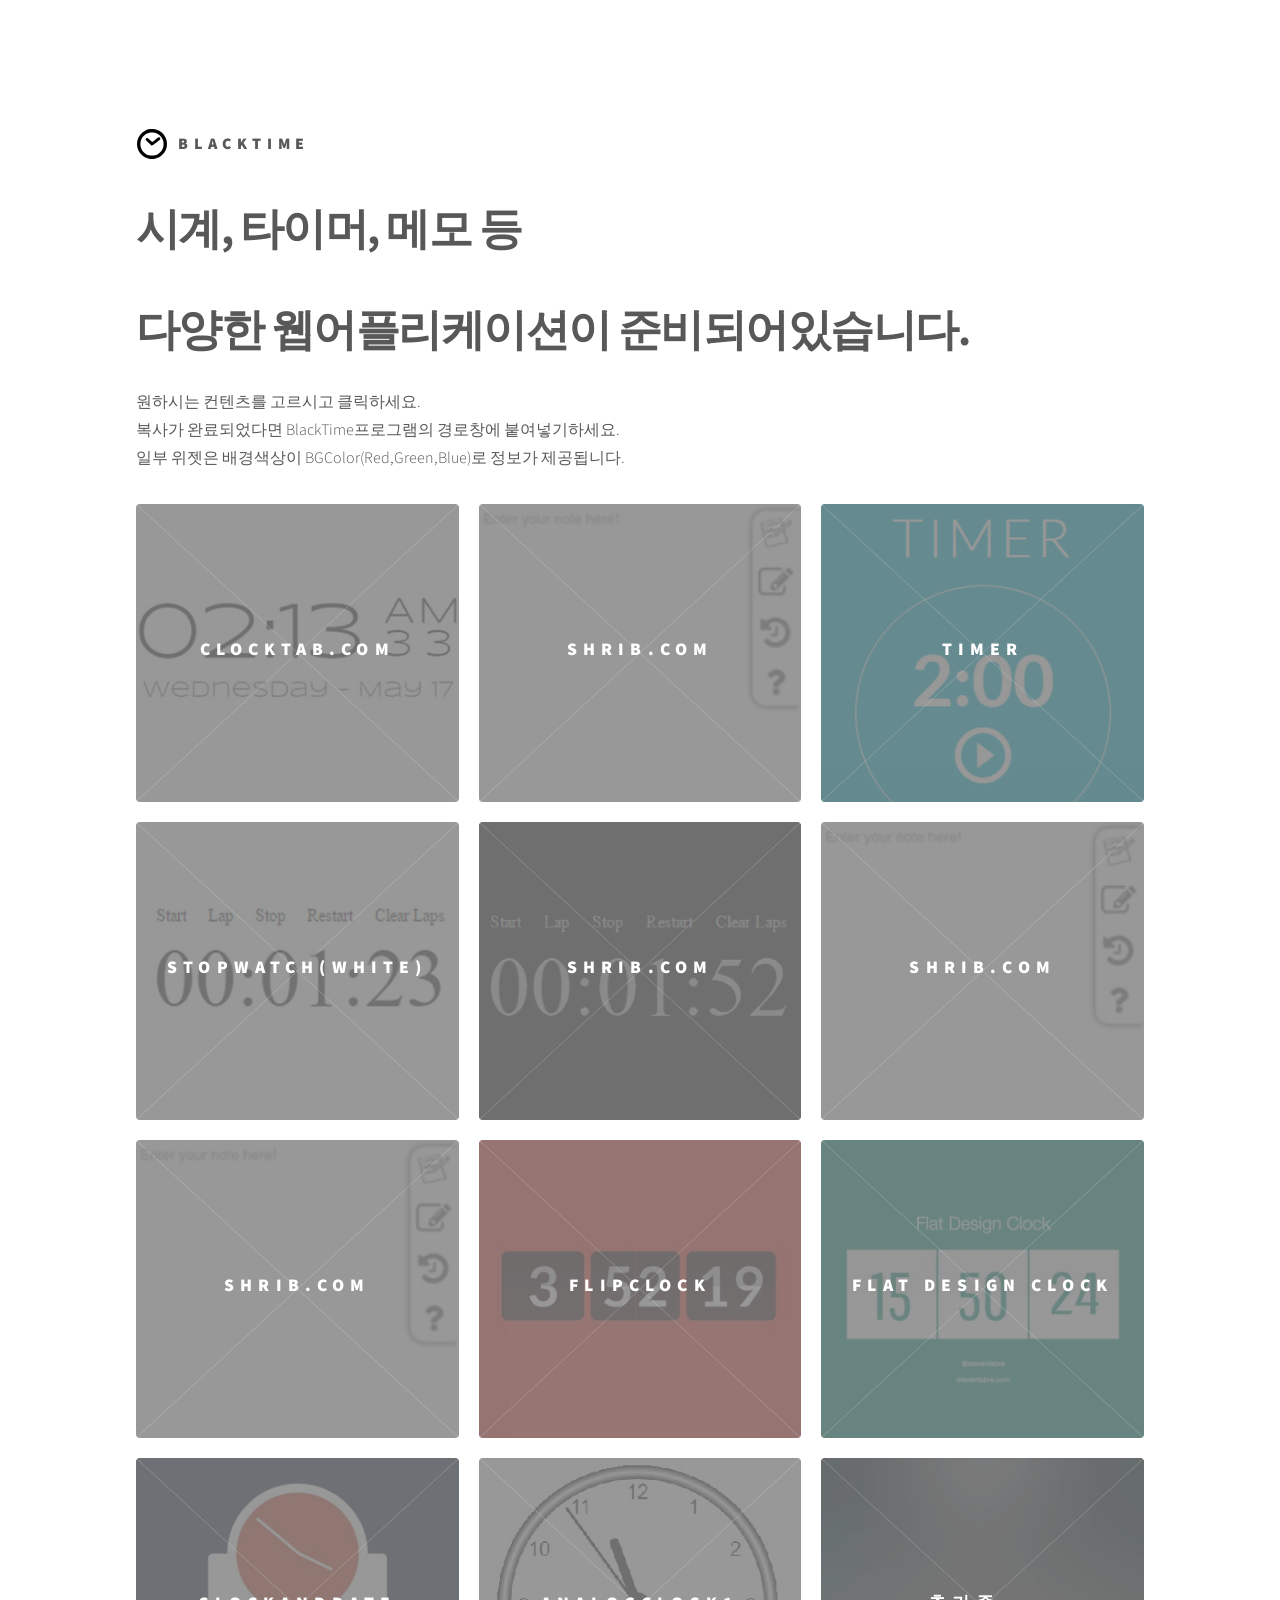
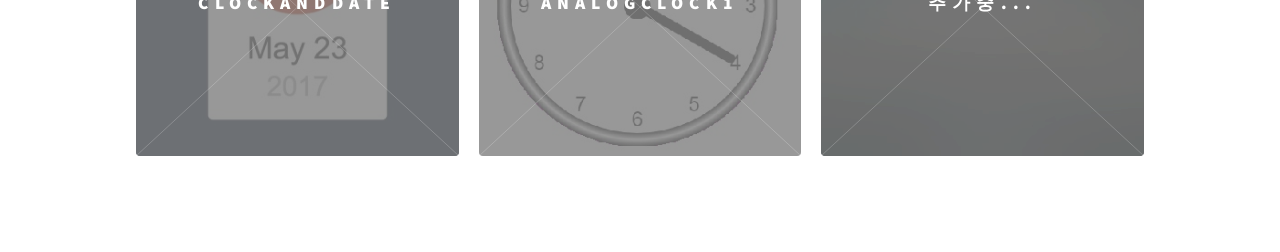
==== commit 59bc3deb: "url 변경. 확인중" ====
--- a/WebApps/index.html
+++ b/WebApps/index.html
@@ -89,7 +89,78 @@
 										</div>
 									</a>
 								</article>
-
+							
+							    <article class="style1" onclick="showshow('http://shrib.com')">
+									<span class="image">
+										<img src="images/shrib.jpg" alt="" />
+									</span>
+									<a>
+										<h2>Shrib.com</h2>
+										<div class="content">
+											<p>메모장입니다.<br>메모를 다른사람과 공유할 수도 있습니다.</p>
+										</div>
+									</a>
+								</article>
+
+								<article class="style1" onclick="showshow('http://blacktime-jhpsoft.github.io/WebApps/widgets/timer/index.html')">
+									<span class="image">
+										<img src="images/timer.jpg" alt="" />
+									</span>
+									<a>
+										<h2>Timer</h2>
+										<div class="content">
+											<p>타이머입니다.<br>간단한 카운트다운 기능이 있습니다.</p>
+										</div>
+									</a>
+								</article>
+								
+								<article class="style1" onclick="showshow('http://blacktime-jhpsoft.github.io/WebApps/widgets/stopwatch(white)/index.html')">
+									<span class="image">
+										<img src="images/stopwatch(white).jpg" alt="" />
+									</span>
+									<a>
+										<h2>StopWatch(White)</h2>
+										<div class="content">
+											<p>흰색타이머입니다.<br>흰색타이머입니다.</p>
+										</div>
+									</a>
+								</article>
+								
+								<article class="style1" onclick="showshow('http://blacktime-jhpsoft.github.io/WebApps/widgets/stopwatch(black)/index.html')">
+									<span class="image">
+										<img src="images/stopwatch(black).jpg" alt="" />
+									</span>
+									<a>
+										<h2>Shrib.com</h2>
+										<div class="content">
+											<p>검은색타이머입니다.<br>검은색타이머입니다.</p>
+										</div>
+									</a>
+								</article>
+								
+																<article class="style1" onclick="showshow('http://shrib.com')">
+									<span class="image">
+										<img src="images/shrib.jpg" alt="" />
+									</span>
+									<a>
+										<h2>Shrib.com</h2>
+										<div class="content">
+											<p>메모장입니다.<br>메모를 다른사람과 공유할 수도 있습니다.</p>
+										</div>
+									</a>
+								</article>
+								
+																<article class="style1" onclick="showshow('http://shrib.com')">
+									<span class="image">
+										<img src="images/shrib.jpg" alt="" />
+									</span>
+									<a>
+										<h2>Shrib.com</h2>
+										<div class="content">
+											<p>메모장입니다.<br>메모를 다른사람과 공유할 수도 있습니다.</p>
+										</div>
+									</a>
+								</article>
 								<article class="style1" onclick="showshow('http://blacktime-jhpsoft.github.io/WebApps/widgets/flip-clock-with-css-javascript/index.html')">
 									<span class="image">
 										<img src="images/flip-clock-with-css-javascript.JPG" alt="" />
@@ -97,7 +168,7 @@
 									<a>
 										<h2>FlipClock</h2>
 										<div class="content">
-											<p>FlipClock입니다.<br>BGColor(245,81,64)</p>
+											<p>FlipClock입니다.<br>BGColor(246,80,65)</p>
 										</div>
 									</a>
 								</article>
@@ -109,22 +180,12 @@
 									<a>
 										<h2>Flat Design Clock</h2>
 										<div class="content">
-											<p>FlatDesignClock입니다.<br>BGColor(22,160,134)</p>
-										</div>
-									</a>
-								</article>
-
-								<article class="style1" onclick="showshow('http://shrib.com')">
-									<span class="image">
-										<img src="images/shrib.jpg" alt="" />
-									</span>
-									<a>
-										<h2>Shrib.com</h2>
-										<div class="content">
-											<p>메모장입니다.<br>메모를 다른사람과 공유할 수도 있습니다.</p>
-										</div>
-									</a>
-								</article>
+											<p>FlatDesignClock입니다.<br>BGColor(22,160,133)</p>
+										</div>
+									</a>
+								</article>
+
+
 
 								<article class="style1" onclick="showshow('http://blacktime-jhpsoft.github.io/WebApps/widgets/flat-clock-and-date/index.html')">
 									<span class="image">
@@ -133,7 +194,7 @@
 									<a>
 										<h2>ClockandDate</h2>
 										<div class="content">
-											<p>ClockandDate입니다.<br>BGColor(45,62,80)</p>
+											<p>ClockandDate입니다.<br>BGColor(44,62,80)</p>
 										</div>
 									</a>
 								</article>
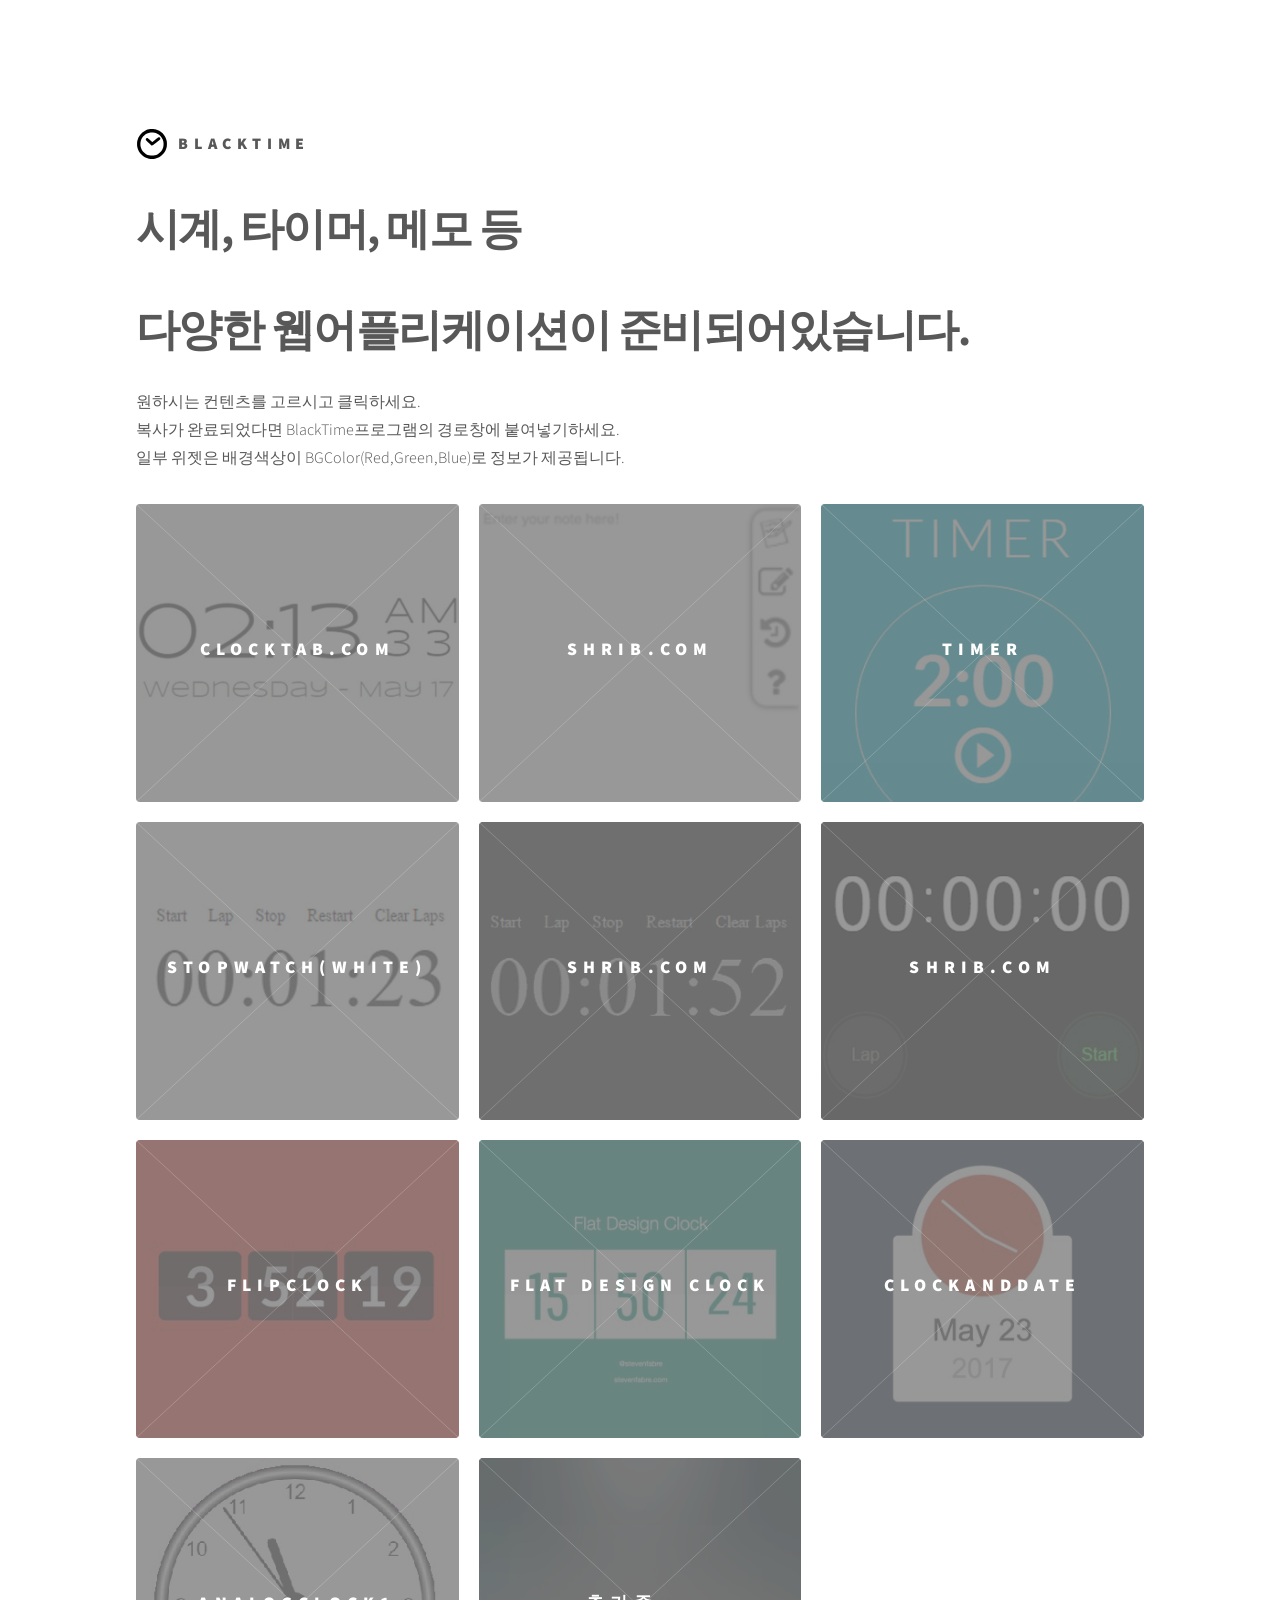
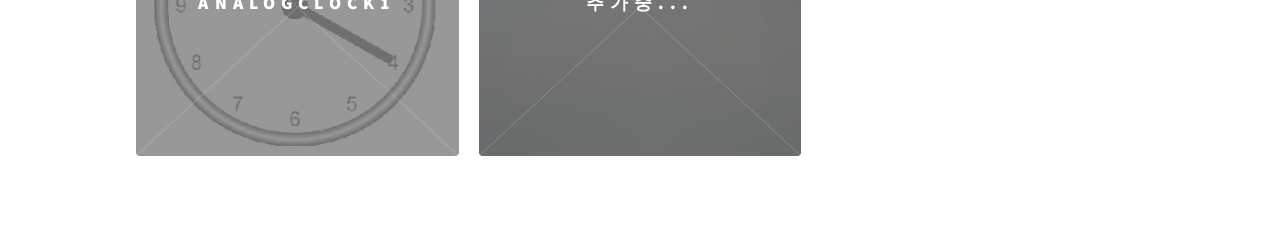
==== commit fc84d4b5: "url 변경 2" ====
--- a/WebApps/index.html
+++ b/WebApps/index.html
@@ -138,29 +138,18 @@
 									</a>
 								</article>
 								
-																<article class="style1" onclick="showshow('http://shrib.com')">
-									<span class="image">
-										<img src="images/shrib.jpg" alt="" />
+								<article class="style1" onclick="showshow('http://blacktime-jhpsoft.github.io/WebApps/widgets/stopwatch/index.html')">
+									<span class="image">
+										<img src="images/stopwatch.jpg" alt="" />
 									</span>
 									<a>
 										<h2>Shrib.com</h2>
 										<div class="content">
-											<p>메모장입니다.<br>메모를 다른사람과 공유할 수도 있습니다.</p>
-										</div>
-									</a>
-								</article>
-								
-																<article class="style1" onclick="showshow('http://shrib.com')">
-									<span class="image">
-										<img src="images/shrib.jpg" alt="" />
-									</span>
-									<a>
-										<h2>Shrib.com</h2>
-										<div class="content">
-											<p>메모장입니다.<br>메모를 다른사람과 공유할 수도 있습니다.</p>
-										</div>
-									</a>
-								</article>
+											<p>스탑워치입니다.<br>4개의 랩을 기록할 수 있습니다.</p>
+										</div>
+									</a>
+								</article>
+								
 								<article class="style1" onclick="showshow('http://blacktime-jhpsoft.github.io/WebApps/widgets/flip-clock-with-css-javascript/index.html')">
 									<span class="image">
 										<img src="images/flip-clock-with-css-javascript.JPG" alt="" />
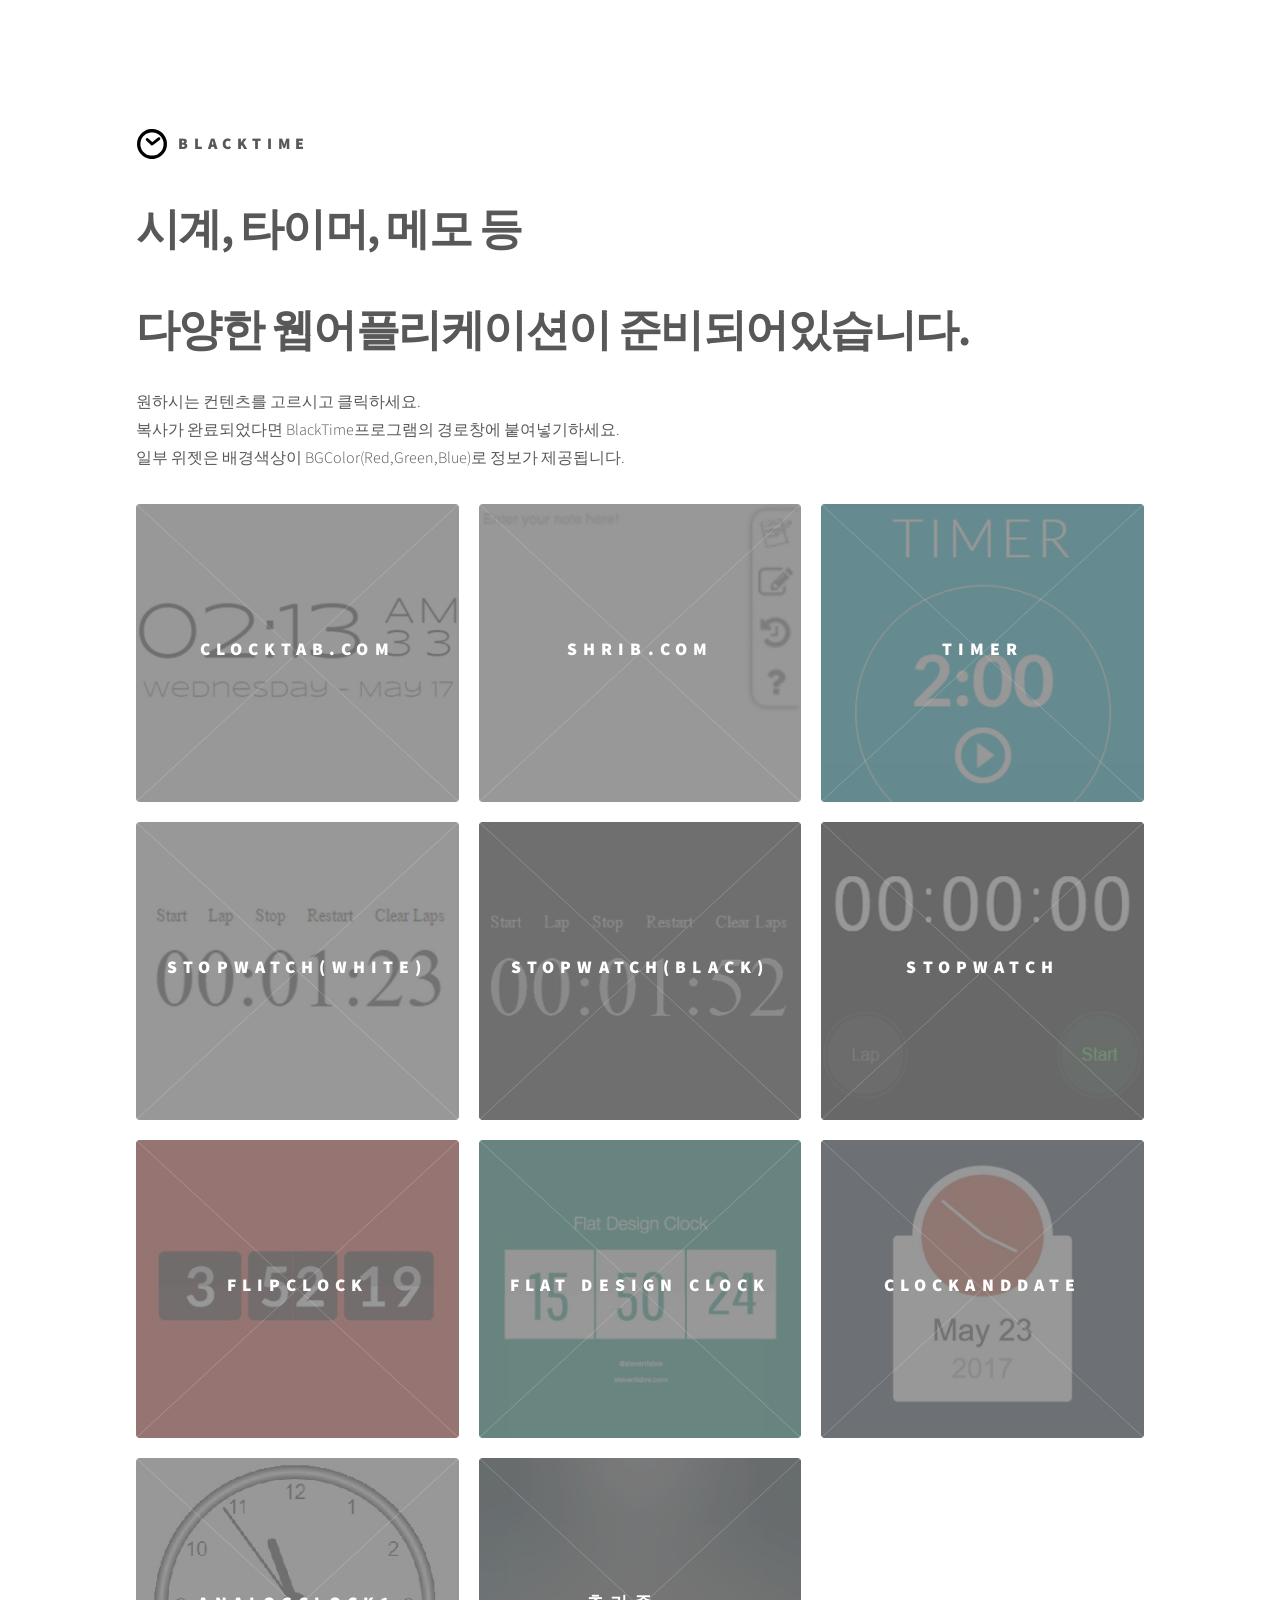
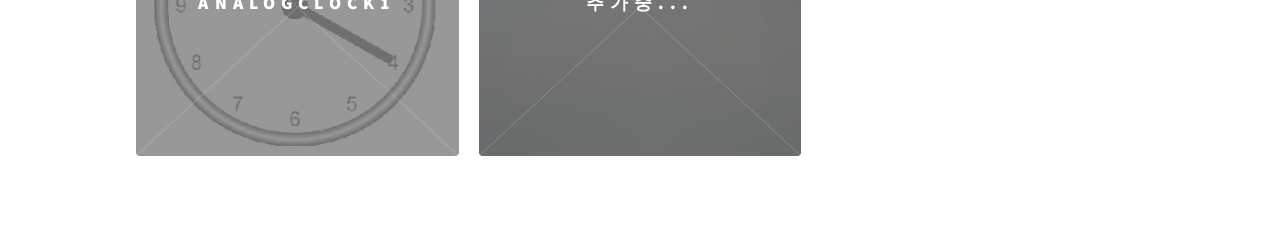
==== commit 7a99a4c1: "widget 추가 완료" ====
--- a/WebApps/index.html
+++ b/WebApps/index.html
@@ -121,7 +121,7 @@
 									<a>
 										<h2>StopWatch(White)</h2>
 										<div class="content">
-											<p>흰색타이머입니다.<br>흰색타이머입니다.</p>
+											<p>흰색타이머입니다.</p>
 										</div>
 									</a>
 								</article>
@@ -131,9 +131,9 @@
 										<img src="images/stopwatch(black).jpg" alt="" />
 									</span>
 									<a>
-										<h2>Shrib.com</h2>
-										<div class="content">
-											<p>검은색타이머입니다.<br>검은색타이머입니다.</p>
+										<h2>StopWatch(Black)</h2>
+										<div class="content">
+											<p>검은색타이머입니다.</p>
 										</div>
 									</a>
 								</article>
@@ -143,7 +143,7 @@
 										<img src="images/stopwatch.jpg" alt="" />
 									</span>
 									<a>
-										<h2>Shrib.com</h2>
+										<h2>StopWatch</h2>
 										<div class="content">
 											<p>스탑워치입니다.<br>4개의 랩을 기록할 수 있습니다.</p>
 										</div>
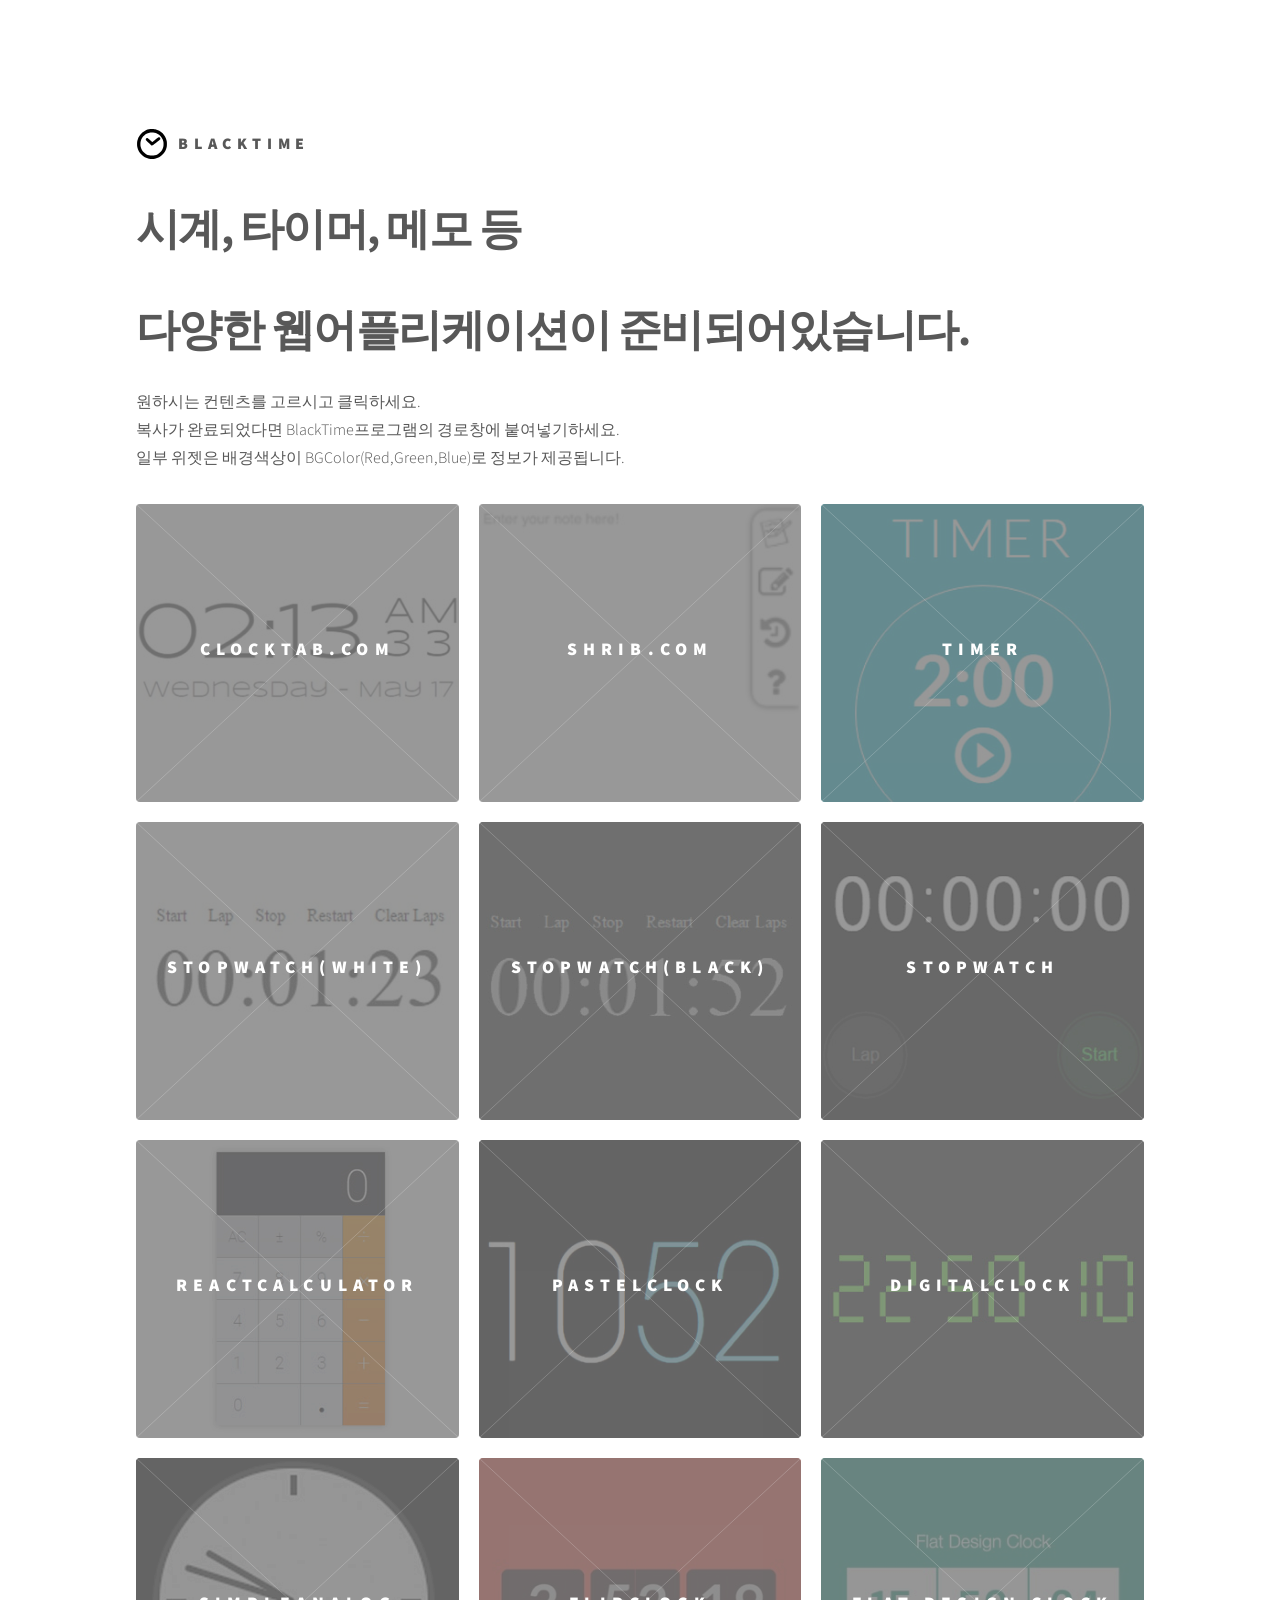
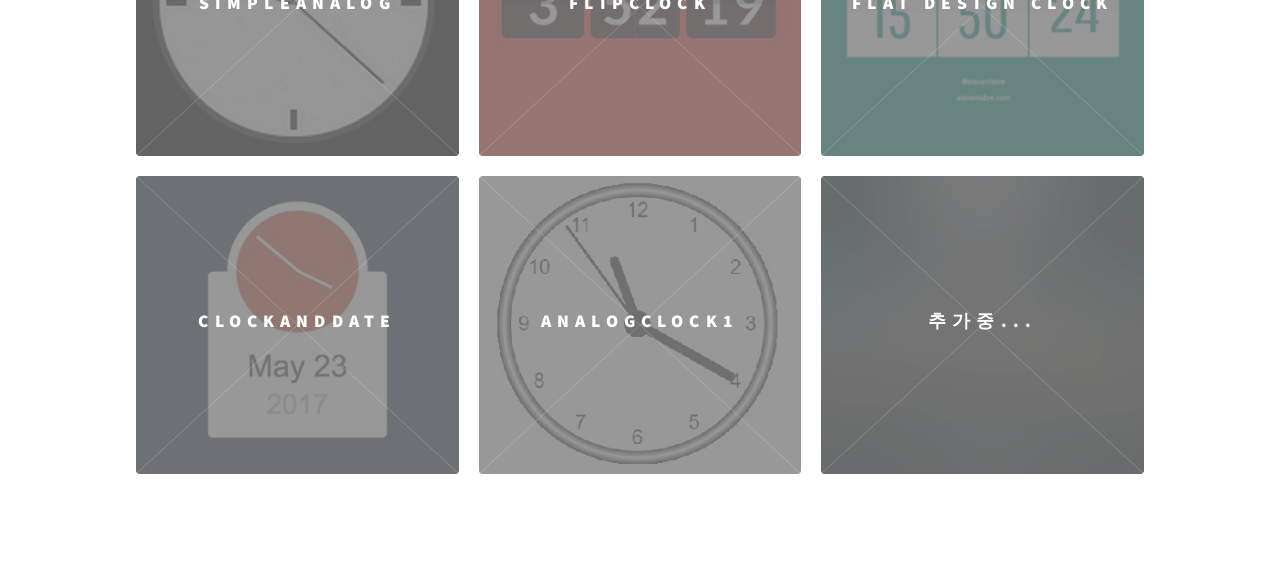
==== commit 57c3e4ad: "위젯 4종추가" ====
--- a/WebApps/index.html
+++ b/WebApps/index.html
@@ -14,7 +14,7 @@
 
 	<head>
 
-		<title>Phantom by HTML5 UP</title>
+		<title>WebApps for BlackTime</title>
 
 		<meta charset="utf-8" />
 			 <link href="assets/css/toastr.css" rel="stylesheet">
@@ -146,6 +146,54 @@
 										<h2>StopWatch</h2>
 										<div class="content">
 											<p>스탑워치입니다.<br>4개의 랩을 기록할 수 있습니다.</p>
+										</div>
+									</a>
+								</article>
+								
+								<article class="style1" onclick="showshow('http://blacktime-jhpsoft.github.io/WebApps/widgets/reactcalculator/index.html')">
+									<span class="image">
+										<img src="images/reactcalculator.jpg" alt="" />
+									</span>
+									<a>
+										<h2>reactcalculator</h2>
+										<div class="content">
+											<p>계산기입니다.</p>
+										</div>
+									</a>
+								</article>
+								
+								<article class="style1" onclick="showshow('http://blacktime-jhpsoft.github.io/WebApps/widgets/pastelclock/index.html')">
+									<span class="image">
+										<img src="images/pastelclock.jpg" alt="" />
+									</span>
+									<a>
+										<h2>Pastelclock</h2>
+										<div class="content">
+											<p>Simple Clock입니다.</p>
+										</div>
+									</a>
+								</article>
+								
+								<article class="style1" onclick="showshow('http://blacktime-jhpsoft.github.io/WebApps/widgets/digitalclock/index.html')">
+									<span class="image">
+										<img src="images/digitalclock.jpg" alt="" />
+									</span>
+									<a>
+										<h2>digitalclock</h2>
+										<div class="content">
+											<p>디지털시계입니다.</p>
+										</div>
+									</a>
+								</article>
+								
+								<article class="style1" onclick="showshow('http://blacktime-jhpsoft.github.io/WebApps/widgets/simpleAnalog/index.html')">
+									<span class="image">
+										<img src="images/simpleAnalog.jpg" alt="" />
+									</span>
+									<a>
+										<h2>simpleAnalog</h2>
+										<div class="content">
+											<p>simpleAnalog</p>
 										</div>
 									</a>
 								</article>
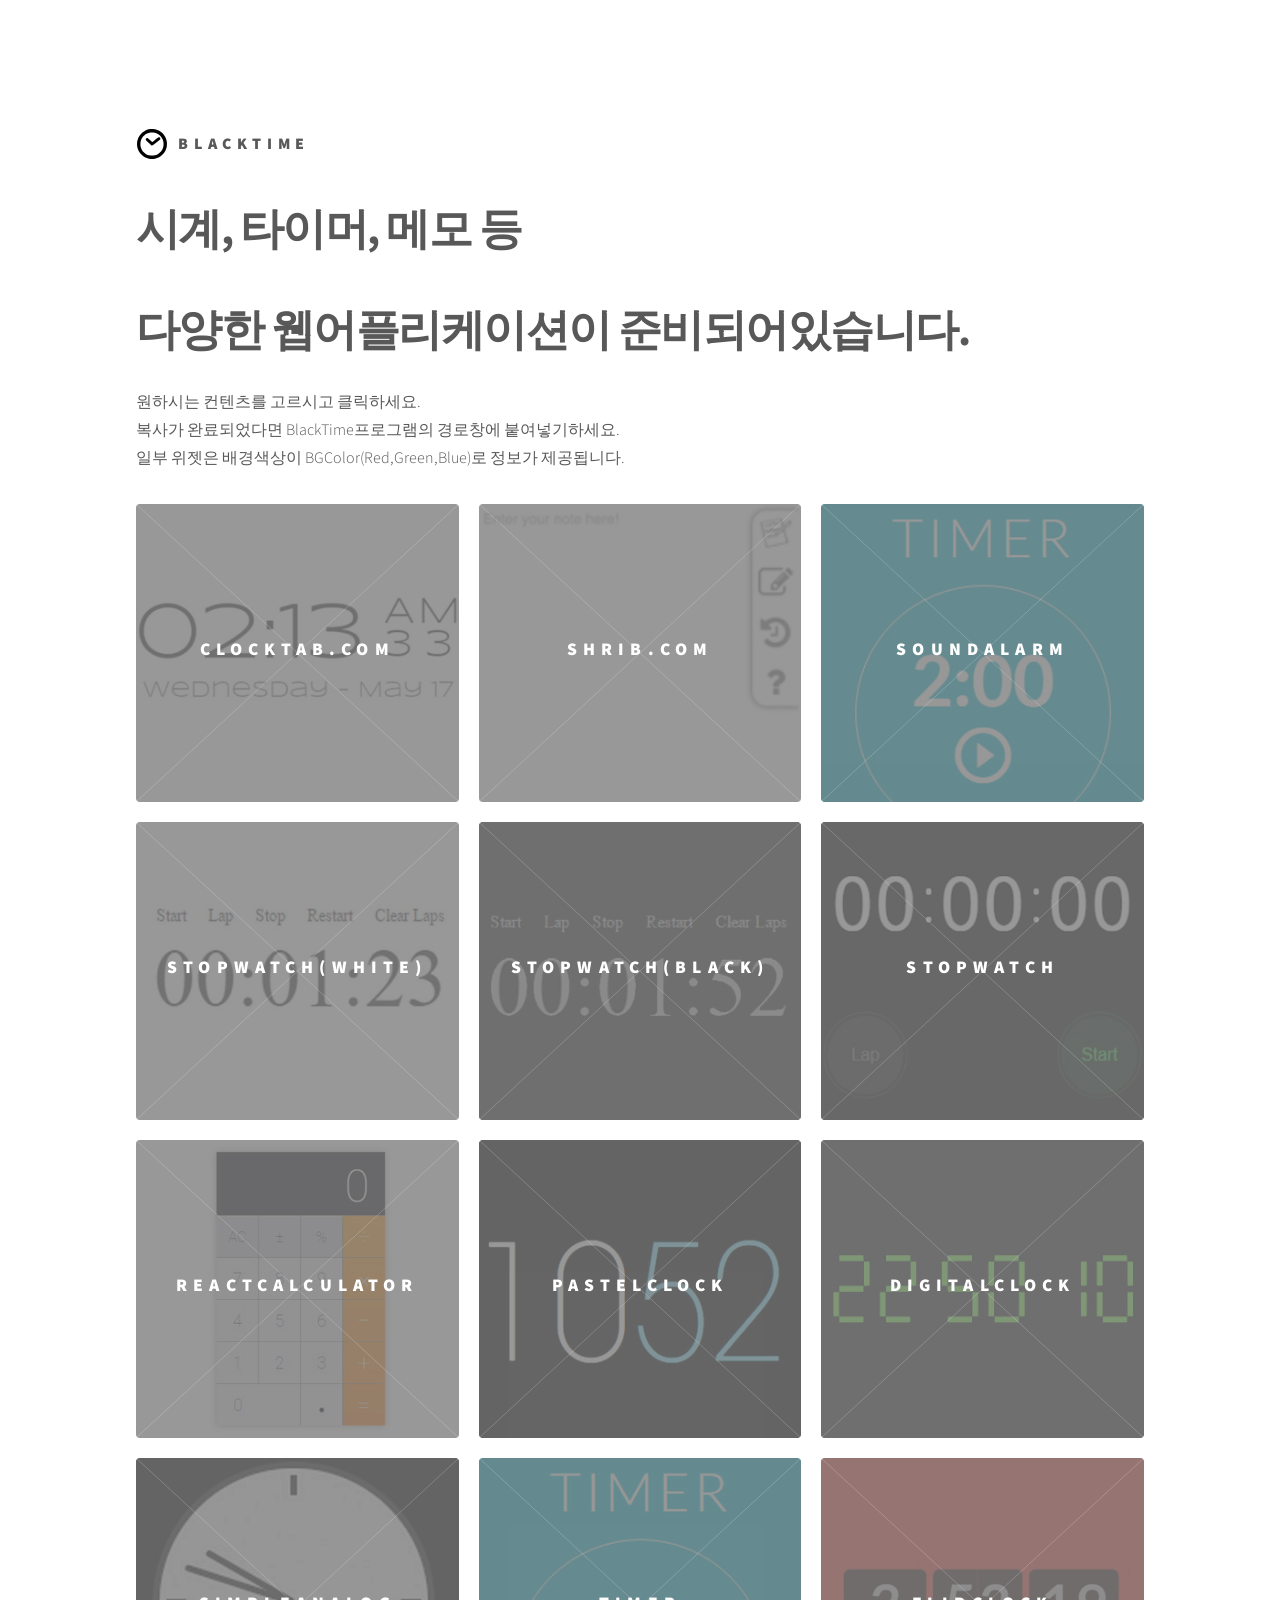
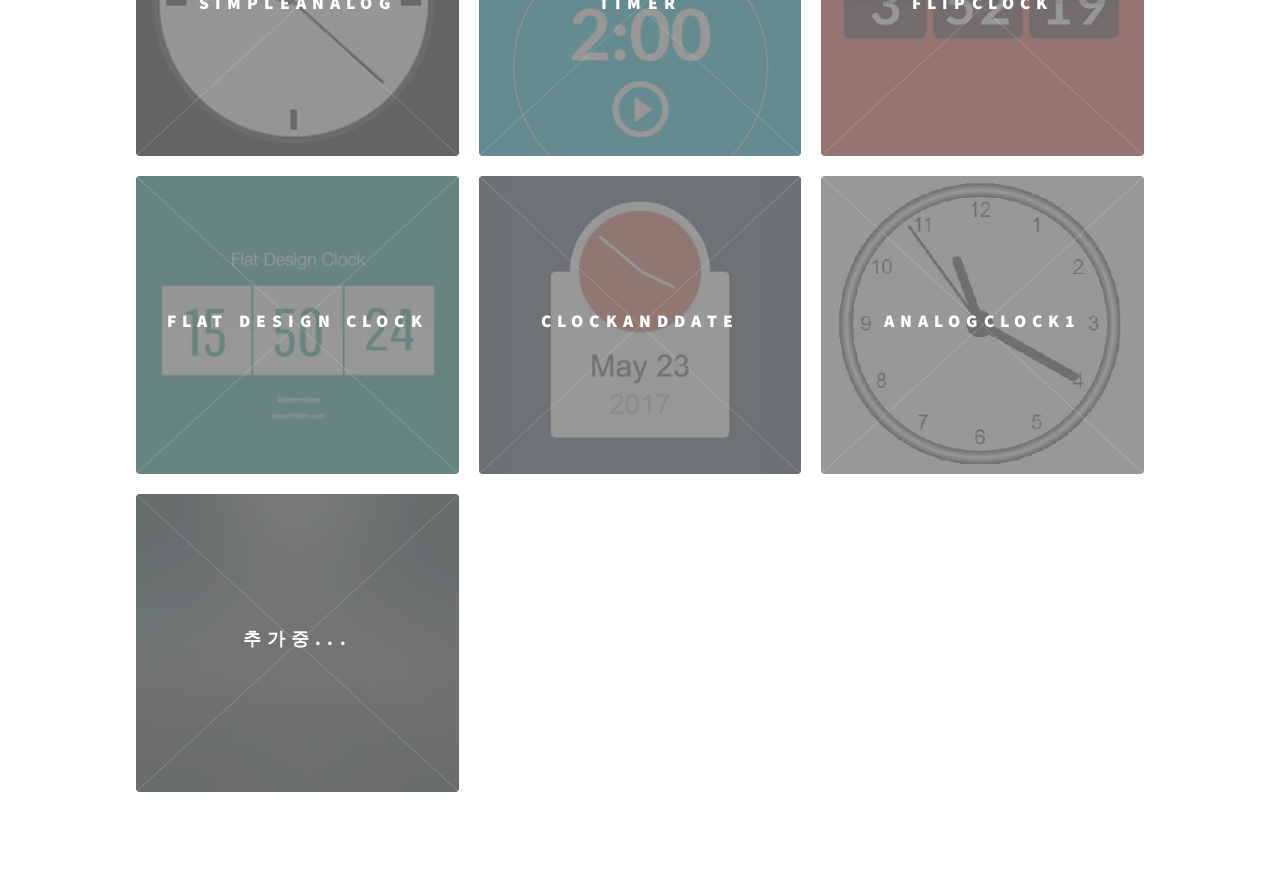
==== commit b864178f: "사운드 알람 1종 1st" ====
--- a/WebApps/index.html
+++ b/WebApps/index.html
@@ -102,6 +102,102 @@
 									</a>
 								</article>
 
+								<article class="style1" onclick="showshow('http://blacktime-jhpsoft.github.io/WebApps/widgets/soundalarm/index.html')">
+									<span class="image">
+										<img src="images/timer.jpg" alt="" />
+									</span>
+									<a>
+										<h2>Soundalarm</h2>
+										<div class="content">
+											<p>사운드 알람입니다.<br>알람,스탑워치,타이머기능이 있습니다.</p>
+										</div>
+									</a>
+								</article>
+								
+								<article class="style1" onclick="showshow('http://blacktime-jhpsoft.github.io/WebApps/widgets/stopwatch(white)/index.html')">
+									<span class="image">
+										<img src="images/stopwatch(white).jpg" alt="" />
+									</span>
+									<a>
+										<h2>StopWatch(White)</h2>
+										<div class="content">
+											<p>흰색타이머입니다.</p>
+										</div>
+									</a>
+								</article>
+								
+								<article class="style1" onclick="showshow('http://blacktime-jhpsoft.github.io/WebApps/widgets/stopwatch(black)/index.html')">
+									<span class="image">
+										<img src="images/stopwatch(black).jpg" alt="" />
+									</span>
+									<a>
+										<h2>StopWatch(Black)</h2>
+										<div class="content">
+											<p>검은색타이머입니다.</p>
+										</div>
+									</a>
+								</article>
+								
+								<article class="style1" onclick="showshow('http://blacktime-jhpsoft.github.io/WebApps/widgets/stopwatch/index.html')">
+									<span class="image">
+										<img src="images/stopwatch.jpg" alt="" />
+									</span>
+									<a>
+										<h2>StopWatch</h2>
+										<div class="content">
+											<p>스탑워치입니다.<br>4개의 랩을 기록할 수 있습니다.</p>
+										</div>
+									</a>
+								</article>
+								
+								<article class="style1" onclick="showshow('http://blacktime-jhpsoft.github.io/WebApps/widgets/reactcalculator/index.html')">
+									<span class="image">
+										<img src="images/reactcalculator.jpg" alt="" />
+									</span>
+									<a>
+										<h2>reactcalculator</h2>
+										<div class="content">
+											<p>계산기입니다.</p>
+										</div>
+									</a>
+								</article>
+								
+								<article class="style1" onclick="showshow('http://blacktime-jhpsoft.github.io/WebApps/widgets/pastelclock/index.html')">
+									<span class="image">
+										<img src="images/pastelclock.jpg" alt="" />
+									</span>
+									<a>
+										<h2>Pastelclock</h2>
+										<div class="content">
+											<p>Simple Clock입니다.</p>
+										</div>
+									</a>
+								</article>
+								
+								<article class="style1" onclick="showshow('http://blacktime-jhpsoft.github.io/WebApps/widgets/digitalclock/index.html')">
+									<span class="image">
+										<img src="images/digitalclock.jpg" alt="" />
+									</span>
+									<a>
+										<h2>digitalclock</h2>
+										<div class="content">
+											<p>디지털시계입니다.</p>
+										</div>
+									</a>
+								</article>
+								
+								<article class="style1" onclick="showshow('http://blacktime-jhpsoft.github.io/WebApps/widgets/simpleAnalog/index.html')">
+									<span class="image">
+										<img src="images/simpleAnalog.jpg" alt="" />
+									</span>
+									<a>
+										<h2>simpleAnalog</h2>
+										<div class="content">
+											<p>simpleAnalog</p>
+										</div>
+									</a>
+								</article>
+								
 								<article class="style1" onclick="showshow('http://blacktime-jhpsoft.github.io/WebApps/widgets/timer/index.html')">
 									<span class="image">
 										<img src="images/timer.jpg" alt="" />
@@ -110,90 +206,6 @@
 										<h2>Timer</h2>
 										<div class="content">
 											<p>타이머입니다.<br>간단한 카운트다운 기능이 있습니다.</p>
-										</div>
-									</a>
-								</article>
-								
-								<article class="style1" onclick="showshow('http://blacktime-jhpsoft.github.io/WebApps/widgets/stopwatch(white)/index.html')">
-									<span class="image">
-										<img src="images/stopwatch(white).jpg" alt="" />
-									</span>
-									<a>
-										<h2>StopWatch(White)</h2>
-										<div class="content">
-											<p>흰색타이머입니다.</p>
-										</div>
-									</a>
-								</article>
-								
-								<article class="style1" onclick="showshow('http://blacktime-jhpsoft.github.io/WebApps/widgets/stopwatch(black)/index.html')">
-									<span class="image">
-										<img src="images/stopwatch(black).jpg" alt="" />
-									</span>
-									<a>
-										<h2>StopWatch(Black)</h2>
-										<div class="content">
-											<p>검은색타이머입니다.</p>
-										</div>
-									</a>
-								</article>
-								
-								<article class="style1" onclick="showshow('http://blacktime-jhpsoft.github.io/WebApps/widgets/stopwatch/index.html')">
-									<span class="image">
-										<img src="images/stopwatch.jpg" alt="" />
-									</span>
-									<a>
-										<h2>StopWatch</h2>
-										<div class="content">
-											<p>스탑워치입니다.<br>4개의 랩을 기록할 수 있습니다.</p>
-										</div>
-									</a>
-								</article>
-								
-								<article class="style1" onclick="showshow('http://blacktime-jhpsoft.github.io/WebApps/widgets/reactcalculator/index.html')">
-									<span class="image">
-										<img src="images/reactcalculator.jpg" alt="" />
-									</span>
-									<a>
-										<h2>reactcalculator</h2>
-										<div class="content">
-											<p>계산기입니다.</p>
-										</div>
-									</a>
-								</article>
-								
-								<article class="style1" onclick="showshow('http://blacktime-jhpsoft.github.io/WebApps/widgets/pastelclock/index.html')">
-									<span class="image">
-										<img src="images/pastelclock.jpg" alt="" />
-									</span>
-									<a>
-										<h2>Pastelclock</h2>
-										<div class="content">
-											<p>Simple Clock입니다.</p>
-										</div>
-									</a>
-								</article>
-								
-								<article class="style1" onclick="showshow('http://blacktime-jhpsoft.github.io/WebApps/widgets/digitalclock/index.html')">
-									<span class="image">
-										<img src="images/digitalclock.jpg" alt="" />
-									</span>
-									<a>
-										<h2>digitalclock</h2>
-										<div class="content">
-											<p>디지털시계입니다.</p>
-										</div>
-									</a>
-								</article>
-								
-								<article class="style1" onclick="showshow('http://blacktime-jhpsoft.github.io/WebApps/widgets/simpleAnalog/index.html')">
-									<span class="image">
-										<img src="images/simpleAnalog.jpg" alt="" />
-									</span>
-									<a>
-										<h2>simpleAnalog</h2>
-										<div class="content">
-											<p>simpleAnalog</p>
 										</div>
 									</a>
 								</article>
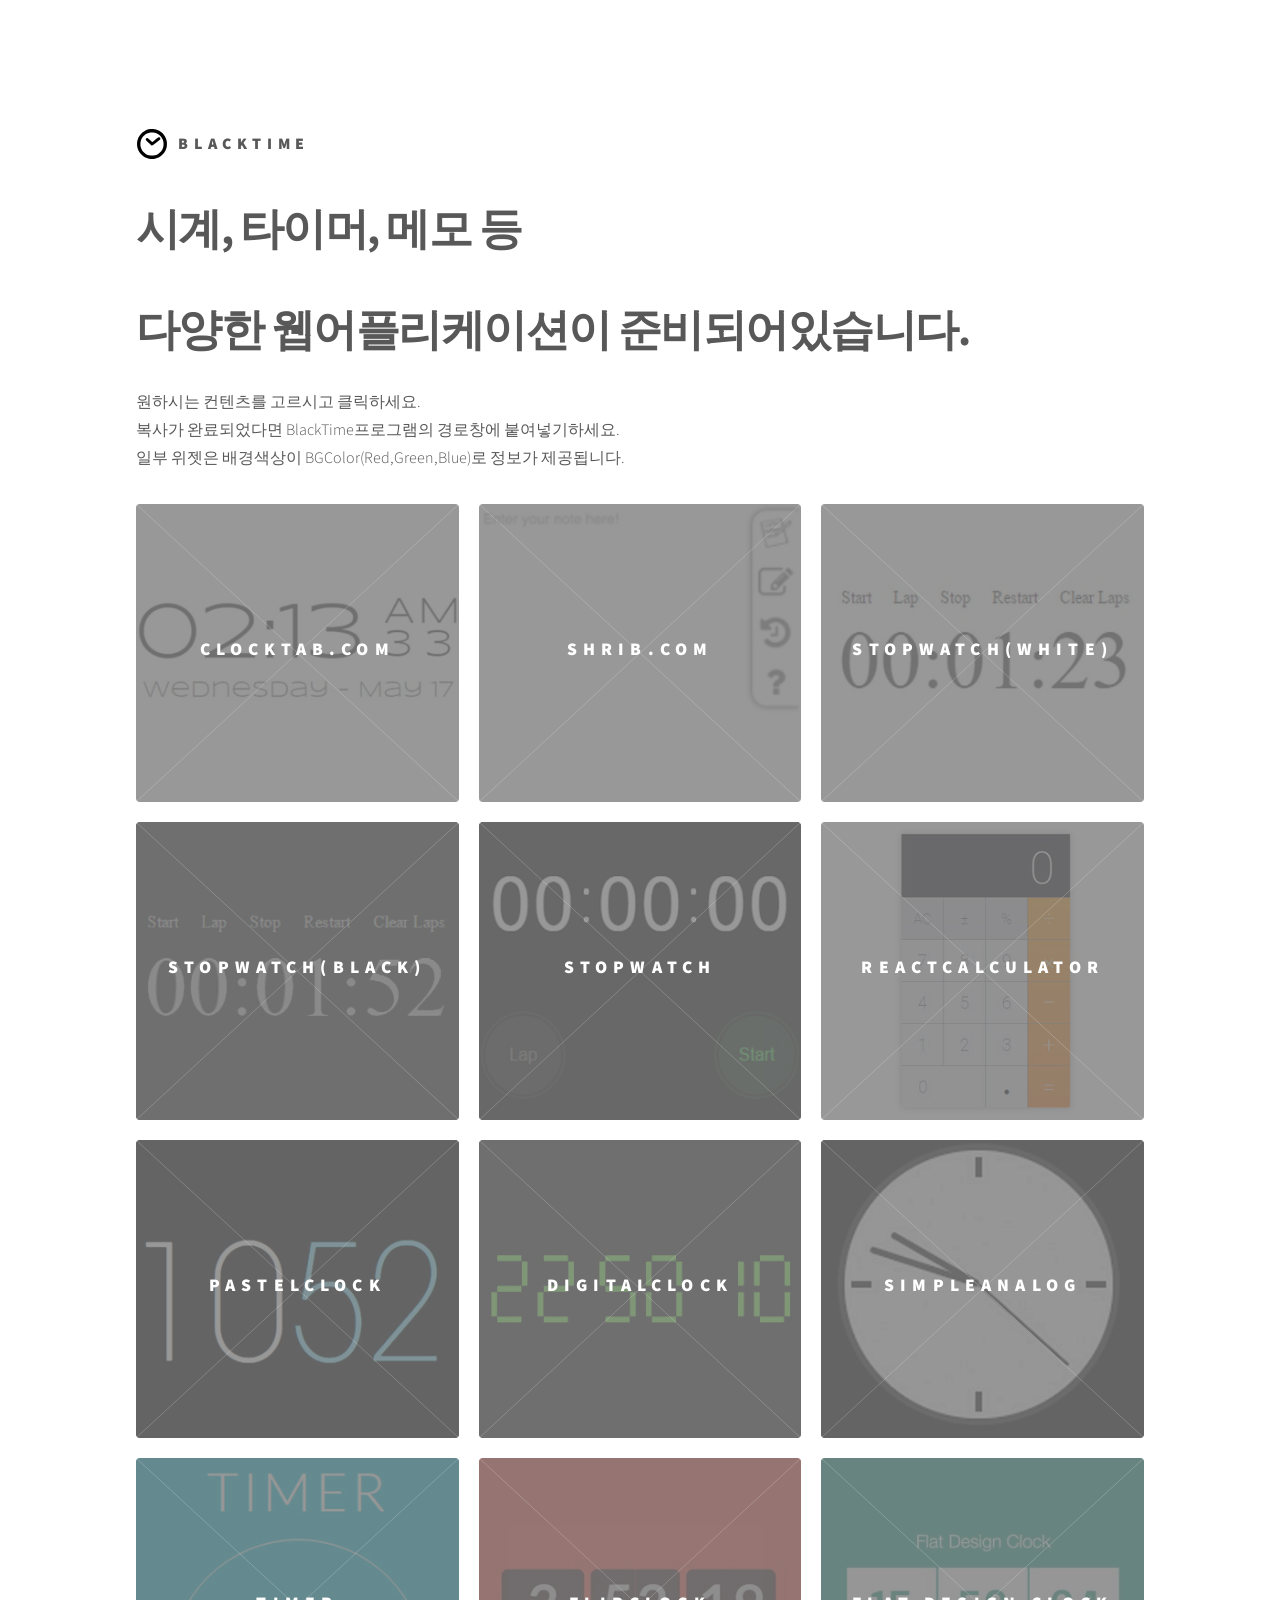
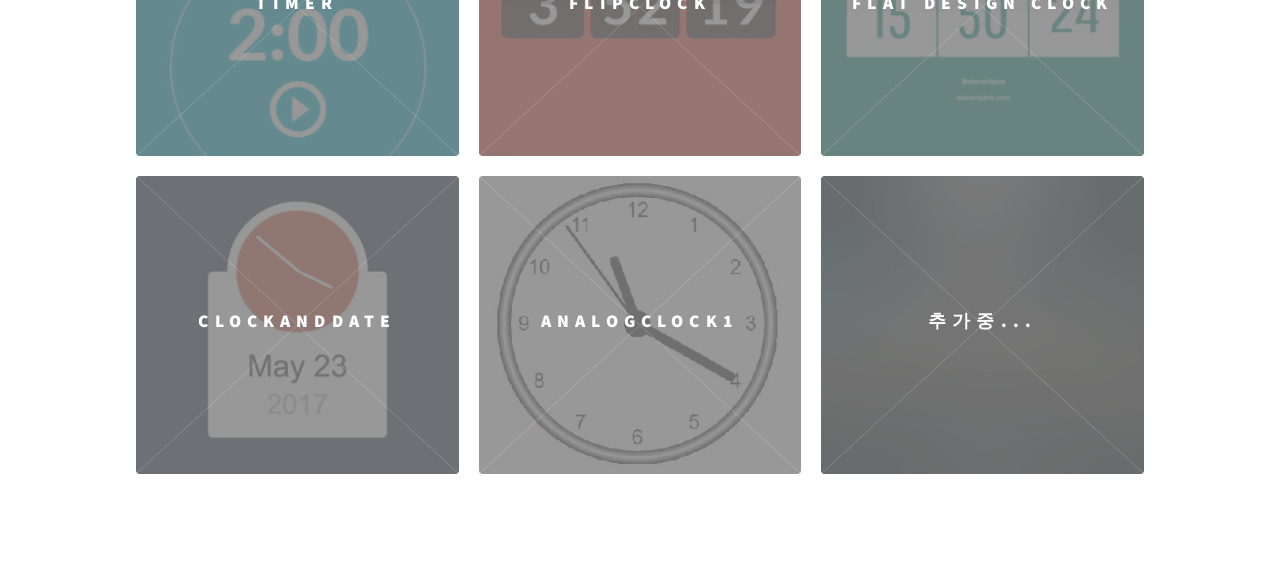
==== commit e62d88ad: "remove alarm" ====
--- a/WebApps/index.html
+++ b/WebApps/index.html
@@ -101,7 +101,7 @@
 										</div>
 									</a>
 								</article>
-
+<!--
 								<article class="style1" onclick="showshow('http://blacktime-jhpsoft.github.io/WebApps/widgets/soundalarm/index.html')">
 									<span class="image">
 										<img src="images/timer.jpg" alt="" />
@@ -113,7 +113,7 @@
 										</div>
 									</a>
 								</article>
-								
+	-->							
 								<article class="style1" onclick="showshow('http://blacktime-jhpsoft.github.io/WebApps/widgets/stopwatch(white)/index.html')">
 									<span class="image">
 										<img src="images/stopwatch(white).jpg" alt="" />
